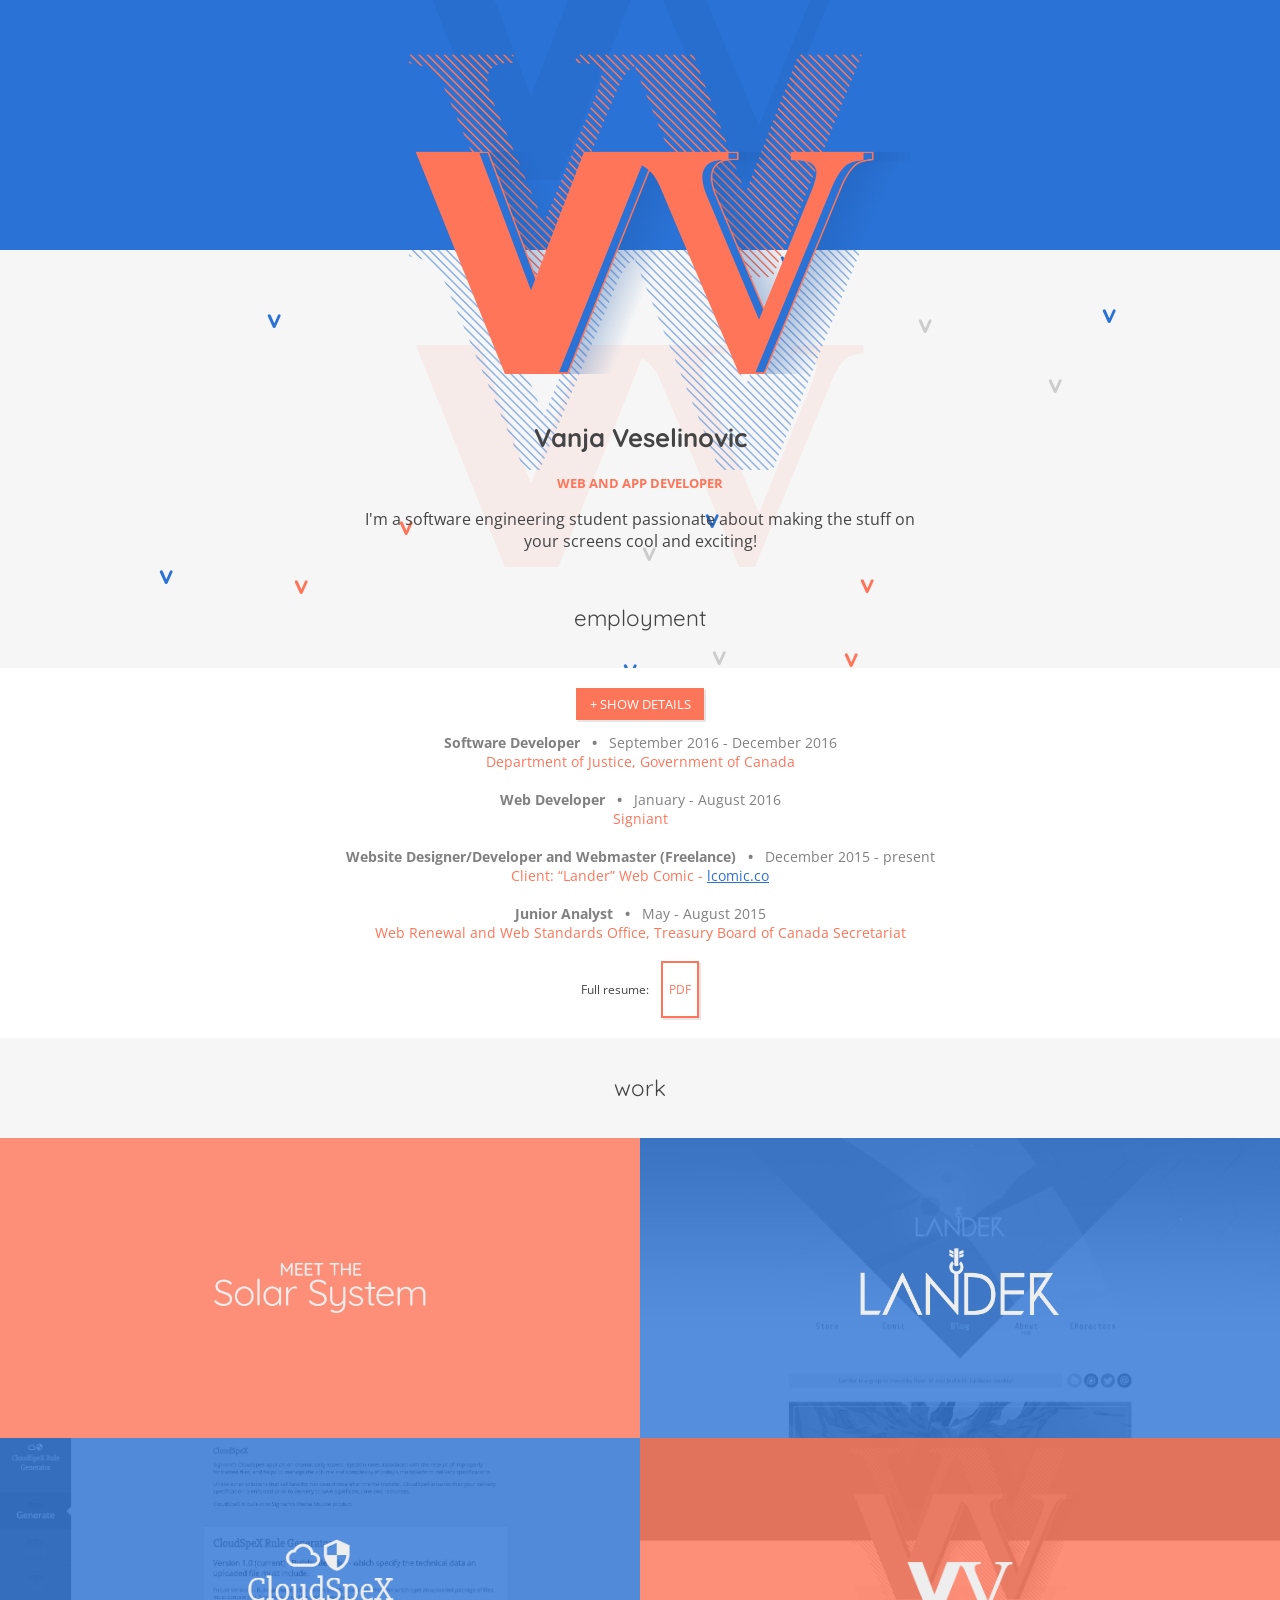
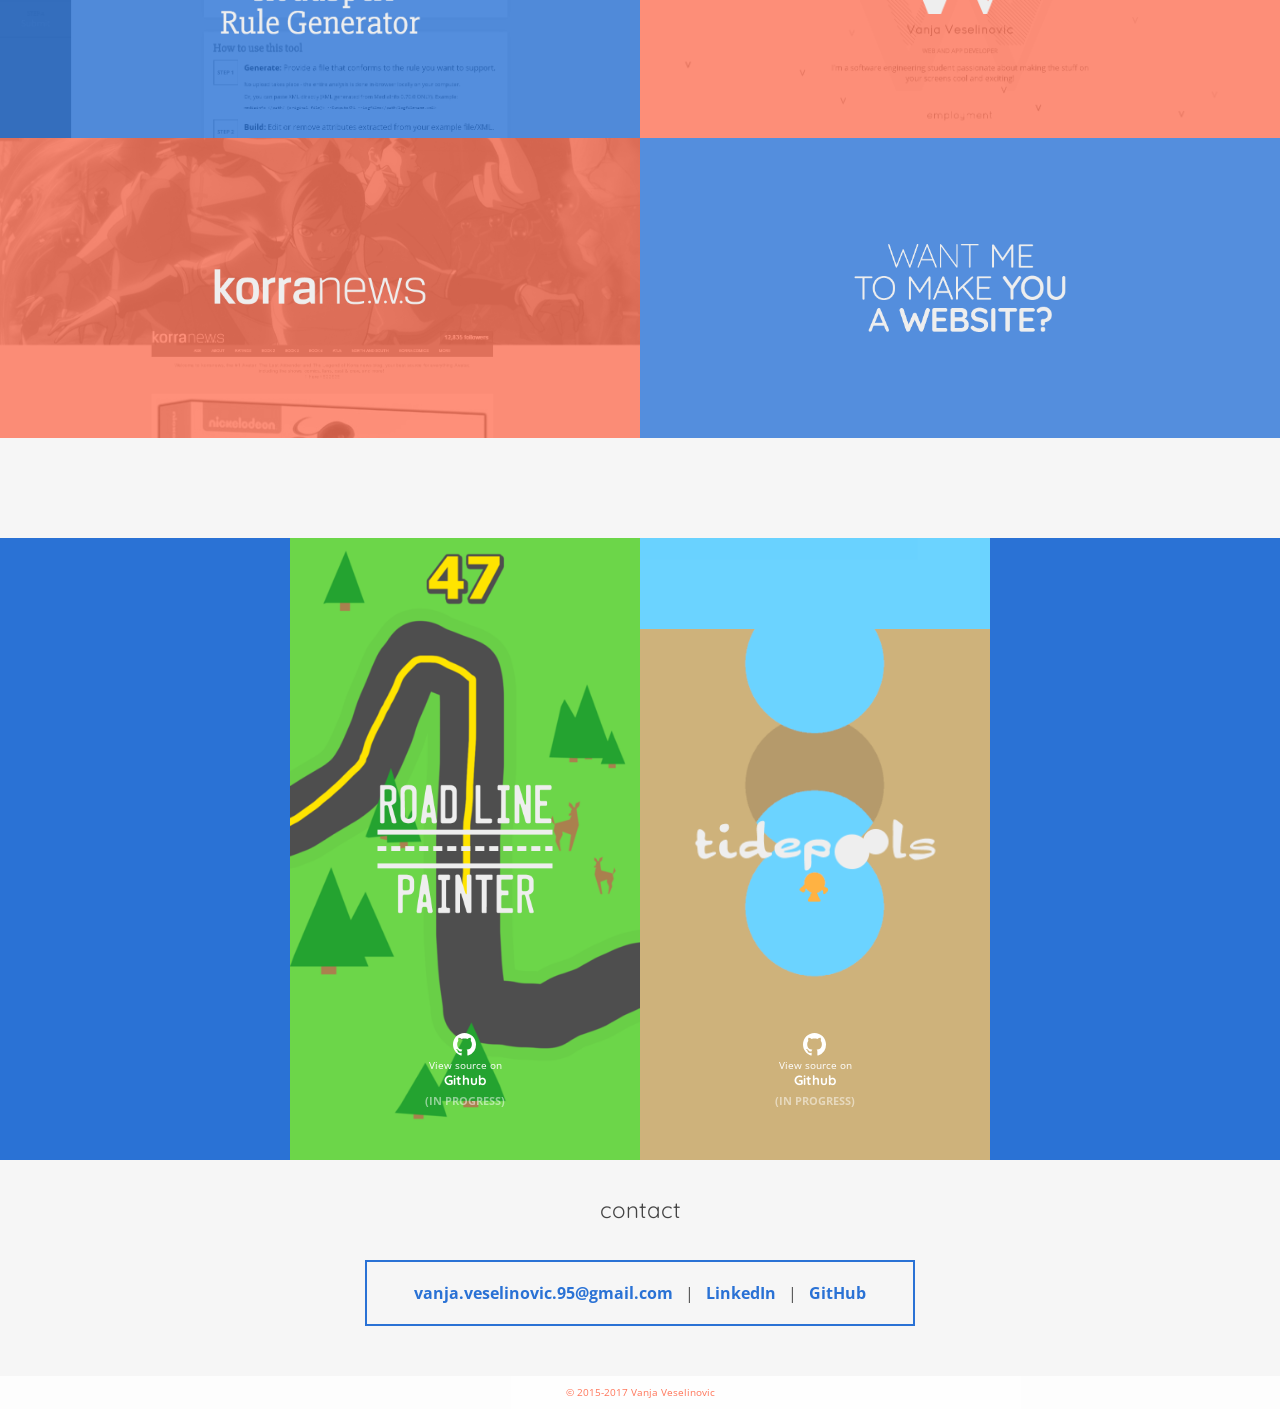
==== index.html @ 5d50b60f "update number of korranews followers" ====
<!DOCTYPE html>
<html>
<head>
    <meta charset="utf-8">
    <meta name="viewport" content="width=device-width, initial-scale=1.0" />

    <title>Vanja Veselinovic</title>

    <script>
      (function(i,s,o,g,r,a,m){i['GoogleAnalyticsObject']=r;i[r]=i[r]||function(){
      (i[r].q=i[r].q||[]).push(arguments)},i[r].l=1*new Date();a=s.createElement(o),
      m=s.getElementsByTagName(o)[0];a.async=1;a.src=g;m.parentNode.insertBefore(a,m)
      })(window,document,'script','https://www.google-analytics.com/analytics.js','ga');

      ga('create', 'UA-86408810-1', 'auto');
      ga('send', 'pageview');

    </script>

    <script src="https://ajax.googleapis.com/ajax/libs/jquery/3.1.1/jquery.min.js"></script>
    <script type="text/javascript" src="script.js"></script>
        
    <link href="https://fonts.googleapis.com/css?family=Open+Sans|Quicksand" rel="stylesheet">
    <link rel="stylesheet" type="text/css" href="style.css"/>
    <link rel="icon" href="images/favicon.png">
</head>
<body>
    <div id="particle-container"></div>
    <div id="header">
        <div id="header-bg"></div>
        <div id="masthead"></div>
        <div id="title-section">
            <h2>Vanja Veselinovic</h2>
            <h3>Web and App Developer</h3>
            <p>
                I'm a software engineering student passionate about making the stuff on your screens cool and exciting!
            </p>
        </div>
    </div>
	<div class="paneltitle">
		<div class="ttext">employment</div>
	</div>
	<div class="panel">
        <button id="resume-button" class="button">+ Show Details</button>
        <p class="worktitle">
            <strong>Software Developer&nbsp;&nbsp;&nbsp;•&nbsp;&nbsp;&nbsp;</strong>September 2016 - December 2016
            <br>
            <span class="resume-subtitle">Department of Justice, Government of Canada</span>
            <br><br>
        </p>
        <p>
            <ul class="pwide">
                <li>Produced quality code in front-end and back-end for important, active Department of Justice web applications, involving reliable HTML/CSS and SQL</li>
                <li>Provided timely and effective systems operation support</li>
            </ul>
        </p>
		<p class="worktitle">
			<strong>Web Developer&nbsp;&nbsp;&nbsp;•&nbsp;&nbsp;&nbsp;</strong>January - August 2016
			<br>
			<span class="resume-subtitle">Signiant</span>
			<br><br>
		</p>
		<p>
			<ul class="pwide">
				<li>Worked as part of an Agile team to write, test, and continuously release quality code for Media Shuttle, a web application suite used by leading media industry clients for accelerated file transfer</li>
				<li>Deepened knowledge and experience in front-end web development; became go-to team member for front-end duties and imparted knowledge on others to improve design and code quality</li>
				<li>Developed proficiency with back-end code, including database layer, AJAX and REST calls, Amazon S3, etc., as well as testing and test-driven development, and the other components of Agile development</li>
			</ul>
		</p>
		<p class="worktitle">
			<strong>Website Designer/Developer and Webmaster (Freelance)&nbsp;&nbsp;&nbsp;•&nbsp;&nbsp;&nbsp;</strong>December 2015 - present
			<br>
			<span class="resume-subtitle">Client: “Lander” Web Comic - <a href="http://lcomic.co">lcomic.co</a></span>
			<br><br>
		</p>
		<p>
			<ul class="pwide">
				<li>Designed and created beautiful, unique, fully responsive website from top to bottom for the client’s upcoming online graphic novel, using advanced, efficient, and modern HTML, CSS, and JavaScript, strengthening knowledge of web design and development in a freelance context</li>
				<li>Continuing duties now that project is launched include maintenance and updates alongside the owner</li>
			</ul>
		</p>
		<p class="worktitle">
			<strong>Junior Analyst&nbsp;&nbsp;&nbsp;•&nbsp;&nbsp;&nbsp;</strong>May - August 2015
			<br>
			<span class="resume-subtitle">Web Renewal and Web Standards Office, Treasury Board of Canada Secretariat</span>
			<br><br>
		</p>
		<p>
			<ul class="pwide">
				<li>Analyzed the functionality of– and technology behind– hundreds of web applications to classify them in a complex Excel-based inventory</li>
				<li>Worked closely with government institutions to make key strategic decisions concerning the migration of the Government of Canada’s web presence to a new cloud-based system, communicating social and technological needs</li>
				<li>Successfully pitched job shadowing initiative to the Deputy Chief Information Officer of the Government of Canada</li>
				<li>Completed Adobe Experience Manager training course (certificate available upon request)</li>
			</ul>
		</p>
        <p>
            <span class="pdf-note">Full resume:</span><a href="files/Vanja Veselinovic Resume.pdf" class="button pdf">PDF</a>
        </p>
	</div>
    <div class="paneltitle">
        <div class="ttext">work</div>
    </div>
    <div id="websites">
        <div class="website">
            <div class="website-bg"></div>
            <div class="website-logo"></div>
            <div class="website-more">
                <div class="wm-info">
                    <div class="wm-info-top">
                        <img src="images/website-solarsystem-logo-dark.png" class="wm-logo" alt="Meet the Solar System"/>
                        <h2>coming soon</h2>
                        <p>in progress</p>
                        <p>A fun microsite where you can explore our solar system, including all 8 planets, 5 dwarf planets, and more celestial bodies you may not have heard of!</p>
                        <p>Planned to be pure CSS.</p>
                        <a href="https://github.com/vanjaveselinovic/solarsystem" class="github">
                            <div>
                                <svg class="icon i-github" height="2.4em" version="1.1" viewBox="0 0 16 16"><path d="M8 0C3.58 0 0 3.58 0 8c0 3.54 2.29 6.53 5.47 7.59.4.07.55-.17.55-.38 0-.19-.01-.82-.01-1.49-2.01.37-2.53-.49-2.69-.94-.09-.23-.48-.94-.82-1.13-.28-.15-.68-.52-.01-.53.63-.01 1.08.58 1.23.82.72 1.21 1.87.87 2.33.66.07-.52.28-.87.51-1.07-1.78-.2-3.64-.89-3.64-3.95 0-.87.31-1.59.82-2.15-.08-.2-.36-1.02.08-2.12 0 0 .67-.21 2.2.82.64-.18 1.32-.27 2-.27.68 0 1.36.09 2 .27 1.53-1.04 2.2-.82 2.2-.82.44 1.1.16 1.92.08 2.12.51.56.82 1.27.82 2.15 0 3.07-1.87 3.75-3.65 3.95.29.25.54.73.54 1.48 0 1.07-.01 1.93-.01 2.2 0 .21.15.46.55.38A8.013 8.013 0 0 0 16 8c0-4.42-3.58-8-8-8z"></path></svg>
                                <div>View source on<br><h2>Github</h2></div>
                            </div>
                        </a>
                    </div>
                </div>
                <div class="wm-gallery"></div>
                <div class="wm-border wm-border-top"></div>
                <div class="wm-border wm-border-bottom"></div>
                <div class="wm-border wm-border-left"></div>
                <div class="wm-border wm-border-right"></div>
            </div>
            <div class="website-note">Learn more</div>
        </div>
        <div class="website">
            <div class="website-bg"></div>
            <div class="website-logo"></div>
            <div class="website-more">
                <div class="wm-info">
                    <div class="wm-info-top">
                        <img src="images/website-lander-logo-dark.png" class="wm-logo" alt="Lander"/>
                        <h2><a href="http://lcomic.co">lcomic.co</a></h2>
                        <p><strong>Freelance</strong> • Client: Lander comic</p>
                        <p>An appropriately sleek and far-out site for a retro sci-fi web comic. The unique triangle centerpiece serves as an intuitive and memorable navigation system.</p>
                    </div>
                </div>
                <div class="wm-gallery"></div>
                <div class="wm-border wm-border-top"></div>
                <div class="wm-border wm-border-bottom"></div>
                <div class="wm-border wm-border-left"></div>
                <div class="wm-border wm-border-right"></div>
            </div>
            <div class="website-note">Learn more</div>
        </div>
        <div class="website">
            <div class="website-bg"></div>
            <div class="website-logo"></div>
            <div class="website-more">
                <div class="wm-info">
                    <div class="wm-info-top">
                        <img src="images/website-xmlspecgen-logo-dark.png" class="wm-logo" alt="XML Spec Generator"/>
                        <h2><a href="http://vanjav.com/xmlspecgen">visit</a></h2>
                        <p>Employer: Signiant</p>
                        <p>A modern, deft web utility for generating metadata rules to Signiant's CloudSpeX standard.</p>
                        <a href="https://github.com/vanjaveselinovic/xmlspecgen" class="github">
                            <div>
                                <svg class="icon i-github" height="2.4em" version="1.1" viewBox="0 0 16 16"><path d="M8 0C3.58 0 0 3.58 0 8c0 3.54 2.29 6.53 5.47 7.59.4.07.55-.17.55-.38 0-.19-.01-.82-.01-1.49-2.01.37-2.53-.49-2.69-.94-.09-.23-.48-.94-.82-1.13-.28-.15-.68-.52-.01-.53.63-.01 1.08.58 1.23.82.72 1.21 1.87.87 2.33.66.07-.52.28-.87.51-1.07-1.78-.2-3.64-.89-3.64-3.95 0-.87.31-1.59.82-2.15-.08-.2-.36-1.02.08-2.12 0 0 .67-.21 2.2.82.64-.18 1.32-.27 2-.27.68 0 1.36.09 2 .27 1.53-1.04 2.2-.82 2.2-.82.44 1.1.16 1.92.08 2.12.51.56.82 1.27.82 2.15 0 3.07-1.87 3.75-3.65 3.95.29.25.54.73.54 1.48 0 1.07-.01 1.93-.01 2.2 0 .21.15.46.55.38A8.013 8.013 0 0 0 16 8c0-4.42-3.58-8-8-8z"></path></svg>
                                <div>View source on<br><h2>Github</h2></div>
                            </div>
                        </a>
                    </div>
                </div>
                <div class="wm-gallery"></div>
                <div class="wm-border wm-border-top"></div>
                <div class="wm-border wm-border-bottom"></div>
                <div class="wm-border wm-border-left"></div>
                <div class="wm-border wm-border-right"></div>
            </div>
            <div class="website-note">Learn more</div>
        </div>
        <div class="website">
            <div class="website-bg"></div>
            <div class="website-logo"></div>
            <div class="website-more">
                <div class="wm-info">
                    <div class="wm-info-top">
                        <img src="images/website-vanjav-logo-dark.png" class="wm-logo" alt="Vanja V"/>
                        <h2><a href="http://vanjav.com">vanjav.com</a></h2>
                        <p>My website&mdash; personable and handy.</p>
                        <a href="https://github.com/vanjaveselinovic/vanjaveselinovic.github.io" class="github">
                            <div>
                                <svg class="icon i-github" height="2.4em" version="1.1" viewBox="0 0 16 16"><path d="M8 0C3.58 0 0 3.58 0 8c0 3.54 2.29 6.53 5.47 7.59.4.07.55-.17.55-.38 0-.19-.01-.82-.01-1.49-2.01.37-2.53-.49-2.69-.94-.09-.23-.48-.94-.82-1.13-.28-.15-.68-.52-.01-.53.63-.01 1.08.58 1.23.82.72 1.21 1.87.87 2.33.66.07-.52.28-.87.51-1.07-1.78-.2-3.64-.89-3.64-3.95 0-.87.31-1.59.82-2.15-.08-.2-.36-1.02.08-2.12 0 0 .67-.21 2.2.82.64-.18 1.32-.27 2-.27.68 0 1.36.09 2 .27 1.53-1.04 2.2-.82 2.2-.82.44 1.1.16 1.92.08 2.12.51.56.82 1.27.82 2.15 0 3.07-1.87 3.75-3.65 3.95.29.25.54.73.54 1.48 0 1.07-.01 1.93-.01 2.2 0 .21.15.46.55.38A8.013 8.013 0 0 0 16 8c0-4.42-3.58-8-8-8z"></path></svg>
                                <div>View source on<br><h2>Github</h2></div>
                            </div>
                        </a>
                    </div>
                </div>
                <div class="wm-gallery"></div>
                <div class="wm-border wm-border-top"></div>
                <div class="wm-border wm-border-bottom"></div>
                <div class="wm-border wm-border-left"></div>
                <div class="wm-border wm-border-right"></div>
            </div>
            <div class="website-note">Learn more</div>
        </div>
        <div class="website">
            <div class="website-bg"></div>
            <div class="website-logo"></div>
            <div class="website-more">
                <div class="wm-info">
                    <div class="wm-info-top">
                        <img src="images/website-korranews-logo-dark.png" class="wm-logo" alt="Korra News"/>
                        <h2><a href="http://korranews.com">korranews.com</a></h2>
                        <p>est. 2013</p>
                        <p>A long-running and successful endeavour of mine. Korranews is an <i>Avatar: The Last Airbender</i> and <i>The Legend of Korra</i> news/fan site with a strong brand and over 13 thousand followers to show for it.
                    </div>
                </div>
                <div class="wm-gallery"></div>
                <div class="wm-border wm-border-top"></div>
                <div class="wm-border wm-border-bottom"></div>
                <div class="wm-border wm-border-left"></div>
                <div class="wm-border wm-border-right"></div>
            </div>
            <div class="website-note">Learn more</div>
        </div>
        <div class="website">
            <div class="website-bg"></div>
            <div class="website-logo"></div>
            <div class="website-more">
                <div class="wm-info">
                    <div class="wm-info-top">
                        <img src="images/website-commission-logo-dark.png" class="wm-logo" alt="Want me to make you a website?"/>
                        <h2><a href="mailto:vanja.veselinovic.95@gmail.com">vanja.veselinovic.95@gmail.com</a></h2>
                        <p>Let's talk!</p>
                        <p>If you like what you see, you can commission me to create a website for you.</p>
                        <p>At the moment, I am only accepting small- to medium-sized projects (think microsites, project sites, etc).</p>
                    </div>
                </div>
                <div class="wm-border wm-border-top"></div>
                <div class="wm-border wm-border-bottom"></div>
                <div class="wm-border wm-border-left"></div>
                <div class="wm-border wm-border-right"></div>
            </div>
            <div class="website-note">Learn more</div>
        </div>
    </div>
    <div id="apps">
        <div id="apps-left"></div>
        <div id="apps-middle">
            <div class="app">
                <div class="app-logo"></div>
                <div class="app-info">
                    <a href="https://github.com/vanjaveselinovic/RoadLinePainter" class="github">
                        <div>
                            <svg class="icon i-github" height="2.4em" version="1.1" viewBox="0 0 16 16"><path d="M8 0C3.58 0 0 3.58 0 8c0 3.54 2.29 6.53 5.47 7.59.4.07.55-.17.55-.38 0-.19-.01-.82-.01-1.49-2.01.37-2.53-.49-2.69-.94-.09-.23-.48-.94-.82-1.13-.28-.15-.68-.52-.01-.53.63-.01 1.08.58 1.23.82.72 1.21 1.87.87 2.33.66.07-.52.28-.87.51-1.07-1.78-.2-3.64-.89-3.64-3.95 0-.87.31-1.59.82-2.15-.08-.2-.36-1.02.08-2.12 0 0 .67-.21 2.2.82.64-.18 1.32-.27 2-.27.68 0 1.36.09 2 .27 1.53-1.04 2.2-.82 2.2-.82.44 1.1.16 1.92.08 2.12.51.56.82 1.27.82 2.15 0 3.07-1.87 3.75-3.65 3.95.29.25.54.73.54 1.48 0 1.07-.01 1.93-.01 2.2 0 .21.15.46.55.38A8.013 8.013 0 0 0 16 8c0-4.42-3.58-8-8-8z"></path></svg>
                            <div>View source on<br><h2>Github</h2></div>
                        </div>
                    </a>
                    <span class="app-note">(in progress)</span>
                </div>
            </div>
            <div class="app">
                <div class="app-logo"></div>
                <div class="app-info">
                    <a href="https://github.com/vanjaveselinovic/Tidepool" class="github">
                        <div>
                            <svg class="icon i-github" height="2.4em" version="1.1" viewBox="0 0 16 16"><path d="M8 0C3.58 0 0 3.58 0 8c0 3.54 2.29 6.53 5.47 7.59.4.07.55-.17.55-.38 0-.19-.01-.82-.01-1.49-2.01.37-2.53-.49-2.69-.94-.09-.23-.48-.94-.82-1.13-.28-.15-.68-.52-.01-.53.63-.01 1.08.58 1.23.82.72 1.21 1.87.87 2.33.66.07-.52.28-.87.51-1.07-1.78-.2-3.64-.89-3.64-3.95 0-.87.31-1.59.82-2.15-.08-.2-.36-1.02.08-2.12 0 0 .67-.21 2.2.82.64-.18 1.32-.27 2-.27.68 0 1.36.09 2 .27 1.53-1.04 2.2-.82 2.2-.82.44 1.1.16 1.92.08 2.12.51.56.82 1.27.82 2.15 0 3.07-1.87 3.75-3.65 3.95.29.25.54.73.54 1.48 0 1.07-.01 1.93-.01 2.2 0 .21.15.46.55.38A8.013 8.013 0 0 0 16 8c0-4.42-3.58-8-8-8z"></path></svg>
                            <div>View source on<br><h2>Github</h2></div>
                        </div>
                    </a>
                    <span class="app-note">(in progress)</span>
                </div>
            </div>
        </div>
        <div id="apps-right"></div>
    </div>
    <div class="boxtitle">
        <div class="ttext">contact</div>
    </div>
    <div class="box">
        <a href="mailto:vanja.veselinovic.95@gmail.com">vanja.veselinovic.95@gmail.com</a> &nbsp;&nbsp;|&nbsp;&nbsp; <a href="http://ca.linkedin.com/pub/vanja-veselinovic/a6/648/2b9">LinkedIn</a> &nbsp;&nbsp;|&nbsp;&nbsp; <a href="https://github.com/vanjaveselinovic">GitHub</a>
    </div>
    <div id="footer">
        © 2015-2017 Vanja Veselinovic
    </div>
</body>
</html>
---- style.css ----
* {
    box-sizing: border-box;
}

html, body {
    margin: 0;
    padding: 0;
}

body {
    width: 100%;
    height: 100%;
    background: #f6f6f6;
    font-family: 'Open Sans', sans-serif;
    color: #444444;
    position: absolute;
}

a {
    color: #2a72d5;
}

a:visited {
    color: #1e59ab;
}

a:hover {
    color: #FF7559;
}

.button {
    background: #FF7559;
    border: none;
    outline: none;
    padding: 0.5em 1em;
    color: white;
    font-family: 'Open Sans', sans-serif;
    text-transform: uppercase;
    box-shadow: 2px 2px 0 rgba(0,0,0,0.1);
}

.button:hover {
    background: #2a72d5;
}

.button:active {
    box-shadow: 1px 1px 0 rgba(0,0,0,0.2);
}

.button:focus {
    font-weight: bold;
    background: #2A72D5;
    color: #FF7559;
}

.github {
    font-size: 0.6em;
    text-decoration: none;
    display: inline;
}

.github:hover .icon {
    fill: #2a72d5;
}

.github h2 {
    font-size: 1.4em !important;
    margin: 0;
    line-height: unset !important;
    font-family: "Quicksand", sans-serif;
}

.icon {
    fill: #FF7559;
}

#particle-container {
    width: 100%;
    height: 100%;
    top: 0;
    position: fixed;
    z-index: -1;
    font-size: 1.6em;
}

@keyframes particle {
    from { margin-top: 0; }
    to { margin-top: 2000px; }
}

.particle {
    position: absolute;
    font-family: 'Quicksand';
    font-weight: bold;
    animation-name: particle;
    animation-duration: 20s;
    animation-timing-function: linear;
    animation-iteration-count: infinite;
}

#header {
    width: 100%;
}

#header-bg {
    height: 250px;
    background: #2a72d5;
}

#masthead {
    width: 100%;
    max-width: 550px;
    height: 800px;
    margin: 0 auto;
    margin-top: -400px;
    background: url("images/masthead.png");
    background-size: contain;
    background-position: center;
    background-repeat: no-repeat;
}

#title-section {
    text-align: center;
    width: 100%;
    max-width: 550px;
    margin: 0 auto;
    margin-top: -250px;
}

#title-section h2 {
    font-size: 1.6em;
    font-family: 'Quicksand';
}

#title-section h3 {
    font-size: 0.8em;
    text-transform: uppercase;
    color: #FF7559;
}

#page {
    position: relative;
    display: block;
}

#page img {
    max-width: 100%;
}

.boxtitle, .paneltitle {
    font-size: 1.4em;
    position: relative;
    display: block;
    margin: 0 auto;
    height: 100px;
    line-height: 100px;
    font-family: 'Quicksand';
}

.boxtitle .ttext, .paneltitle .ttext {
    height: 30px;
    position: relative;
    display: block;
    margin: 0 auto;
    text-align: center;
}

.boxtitle {
    width: 100%;
    max-width: 550px;
}

.paneltitle {
    width: 100%;
}

.box, .panel, #footer {
    text-align: center;
    position: relative;
    display: block;
    margin: 0 auto;
}

.box {
    padding: 20px;
    width: 100%;
    max-width: 550px;
    font-size: 1em;
    border: 2px solid #2a72d5;
    background: rgba(246, 246, 246, 0.83);
    color: rgba(0,0,0,0.67);
    word-break: break-word;
}

.box a {
    font-weight: bold;
    text-decoration: none;
}
.panel {
    padding: 20px 0;
    width: 100%;
    background: white;
    font-size: 0.75em;
}

.panel p {
    width: 100%;
    max-width: 700px;
    padding: 0;
    margin: 0 auto;
}

.pwide {
    text-align: left;
    width: 100%;
    max-width: 700px;
    margin: 0 auto;
    margin-bottom: 30px;
    display: none;
}

#resume-button {
    margin-bottom: 1em;
}

.resume-expanded {
    height: auto;
}

.resume-subtitle {
    color: #FF7559;
}

.pdf-note {
    margin-right: 1em;
}

.pdf {
    border: 2px solid #FF7559;
    background: white;
    color: #FF7559;
    padding: 1.5em 0.5em;
    box-shadow: 2px 2px 0 rgba(0,0,0,0.1);
    cursor: pointer;
    text-decoration: none;
    display: inline-block;
}

a.pdf {
    color: #FF7559;
}

.pdf:hover {
    background: #FF7559;
    color: #eee;
}

.pdf:active {
    color: #eee;
}

.button.pdf:focus {
    background: #2A72D5;
    border-color: #2A72D5;
    color: #FF7559;
}

.pdf:focus:hover {
    font-weight: initial;
}

.worktitle {
    font-size: 1.2em;
    color: gray;
}

#websites {
    width: 100%;
    height: 100%;
    position: relative;
}

.website {
    width: 50%;
    height: calc(100% / 3);
    float: left;
    position: absolute;
    transition: all 0.3s;
}

.website::after {
    content: "";
    opacity: 0.8;
    top: 0;
    left: 0;
    bottom: 0;
    right: 0;
    position: absolute;
    transition: all 0.2s;
}

.website-bg {
    position: absolute;
    width: 100%;
    height: 100%;
    background-size: cover;
    background-position: center;
    -webkit-filter: grayscale(100%);
    filter: grayscale(100%);
}

.website-logo {
    position: absolute;
    width: 33%;
    height: 100%;
    top: 50%;
    left: 50%;
    transform: translate(-50%, -50%);
    background-size: contain;
    background-repeat: no-repeat;
    background-position: center;
    z-index: 1;
    transition: all 0.2s;
}

.website-note {
    font-size: 0.8rem;
    position: absolute;
    bottom: 0;
    left: 0;
    opacity: 0;
    background: #FF7559;
    padding: 0 1.2rem;
    height: 2rem;
    line-height: 2rem;
    color: #eee;
    text-transform: uppercase;
    font-family: "Quicksand";
    font-weight: bold;
    cursor: pointer;
}

.website:hover {
    cursor: pointer;
}

.website:hover .website-bg {
    -webkit-filter: grayscale(0%);
    filter: grayscale(0%);
}

.website:hover::after, .website:hover .website-logo {
    opacity: 0;
}

.website:nth-child(6):hover .website-logo {
    opacity: 1;
    background-image: url("images/website-commission-logo-dark.png");
}

.website:hover .website-note {
    opacity: 1;
}

.website:nth-child(1) {
    top: 0;
    left: 0;
}

.website:nth-child(1) .website-bg {
    background-image: url("images/website-solarsystem.png");
}

.website:nth-child(1)::after {
    background: #FF7559;
}

.website:nth-child(1) .website-logo {
    background-image: url("images/website-solarsystem-logo.png");
}

.website:nth-child(2) {
    top: 0;
    right: 0;
}

.website:nth-child(2) .website-bg {
    background-image: url("images/website-lander.png");
}

.website:nth-child(2)::after {
    background: #2a72d5;
}

.website:nth-child(2) .website-logo {
    background-image: url("images/website-lander-logo.png");
}

.website:nth-child(3) {
    top: calc(100% / 3);
    left: 0;
}

.website:nth-child(3) .website-bg {
    background-image: url("images/website-xmlspecgen.png");
}

.website:nth-child(3)::after {
    background: #2a72d5;
}

.website:nth-child(3) .website-logo {
    background-image: url("images/website-xmlspecgen-logo.png");
}

.website:nth-child(4) {
    top: calc(100% / 3);
    right: 0;
}

.website:nth-child(4) .website-bg {
    background-image: url("images/website-vanjav.png");
}

.website:nth-child(4)::after {
    background: #FF7559;
}

.website:nth-child(4) .website-logo {
    background-image: url("images/website-vanjav-logo.png");
}

.website:nth-child(5) {
    bottom: 0;
    left: 0;
}

.website:nth-child(5) .website-bg {
    background-image: url("images/website-korranews.png");
}

.website:nth-child(5)::after {
    background: #FF7559;
}

.website:nth-child(5) .website-logo {
    background-image: url("images/website-korranews-logo.png");
}

.website:nth-child(6) {
    bottom: 0;
    right: 0;
}

.website:nth-child(6) .website-bg {
    background: white;
}

.website:nth-child(6)::after {
    background: #2a72d5;
}

.website:nth-child(6) .website-logo {
    background-image: url("images/website-commission-logo.png");
}

.website-selected {
    width: 100%;
    height: 100%;
    z-index: 2;
}

.website:nth-child(3).website-selected {
    top: 0;
}
.website:nth-child(4).website-selected {
    top: 0;
}

.website-selected:hover {
    cursor: default;
}

.website-selected:hover .website-bg {
    -webkit-filter: grayscale(100%);
    filter: grayscale(100%);
}

.website-selected .website-logo {
    display: none;
}

.website-selected::after, .website-selected:hover::after {
    background: #eee !important;
    opacity: 1;
}

.website-selected:hover .website-logo {
    opacity: 1;
}

.website-selected .website-note {
    z-index: 3;
}

.website-more {
    opacity: 0;
    z-index: 1;
    position: absolute;
    width: 100%;
    height: 100%;
    transition: all 0.5s;
    pointer-events: none;
}

.website-selected .website-more {
    pointer-events: initial;
}

.website-selected .website-more, .website-selected .website-note {
    opacity: 1;
}

.wm-border {
    position: absolute;
    background: #FF7559;
}

.wm-border-top {
    width: 100%;
    height: 2rem;
    top: 0;
    left: 0;
}

.wm-border-bottom {
    width: 100%;
    height: 2rem;
    bottom: 0;
    left: 0;
}

.wm-border-left {
    width: 2rem;
    height: 100%;
    left: 0;
    top: 0;
}

.wm-border-right {
    width: 2rem;
    height: 100%;
    right: 0;
    top: 0;
}

.wm-info {
    position: absolute;
    top: 50%;
    left: calc(25% + 1rem);
    transform: translate(-50%, -50%);
    width: calc(50% - 2rem);
    max-width: 300px;
    max-height: calc(100% - 4rem);
    padding: 2rem 1rem;
    overflow: auto;
}

.website:nth-child(6) .wm-info {
    left: calc(50% + 1rem);
    width: calc(100% - 2rem);
    max-width: 500px;
}

.wm-info-top {
        text-align: center;
}

.wm-info p {
    font-size: 0.8em;
}

.wm-info p:first-of-type {
    font-size: 1em;
}

.wm-logo {
    width: 200px;
}

.website-more h2 {
    font-family: "Quicksand", sans-serif;
    font-size: 1.25em;
    line-height: 3em;
}

.website-more h2 a {
    padding: 0.33em 1em;
    border: 2px solid #FF7559;
}

.website:nth-child(1) .website-more h2 {
    margin-top: 0;
}

.website-more a {
    color: #FF7559;
    text-decoration: none;
}

.website-more a:hover {
    color: #2a72d5;
    border-color: #2a72d5;
}

.wm-gallery {
    width: calc(50% - 2rem);
    height: calc(100% - 4rem);
    position: absolute;
    top: 2rem;
    right: 2rem;
    background-size: cover;
    background-position: top center;
}

.website:nth-child(1) .wm-gallery {
    background-image: url("images/website-solarsystem.png");
}

.website:nth-child(2) .wm-gallery {
    background-image: url("images/website-lander.png");
}

.website:nth-child(3) .wm-gallery {
    background-image: url("images/website-xmlspecgen-alt.png");
    background-position: top left;
}

.website:nth-child(4) .wm-gallery {
    background-image: url("images/website-vanjav.png");
}

.website:nth-child(5) .wm-gallery {
    background-image: url("images/website-korranews.png");
}

#apps {
    width: 100%;
    height: 622px;
    margin-top: 100px;
    display: flex;
    flex-flow: row;
}

#apps-left {
    flex: 1 1 auto;
    background: repeating-linear-gradient(
        to left,
        #2a72d5 0px,
        #2a72d5 350px,
        #FF7559 350px,
        #FF7559 700px
    );
    background-position: center;
}

#apps-middle {
    width: 100%;
    max-width: 700px;
    height: 100%;
    margin: 0 auto;
    flex: 0 1 auto;
}

#apps-right {
    flex: 1 1 auto;
    background: repeating-linear-gradient(
        to right,
        #2a72d5 0px,
        #2a72d5 350px,
        #FF7559 350px,
        #FF7559 700px
    );

}

.app {
    width: 50%;
    height: 100%;
    float: left;
    background-size: cover;
    background-position: center;
    text-align: center;
    position: relative;
}

.app:nth-child(1) {
    background-image: url("images/app-rlp.png");
}

.app:nth-child(2) {
    background-image: url("images/app-tp.png");
}

.app-info {
    position: absolute;
    bottom: 50px;
    left: 50%;
    transform: translate(-50%, 0);
}

.app-info .app-note {
    color: rgba(255,255,255,0.5);
    font-size: 0.7em;
    text-transform: uppercase;
    font-weight: bold;
}

.app-info .icon {
    fill: white;
}

.app-info a {
    color: white;
}

.app-info a:hover .icon {
    fill: #FF7559;
}

.app-info a:hover {
    color: #FF7559;
}

.app-logo {
    position: absolute;
    width: 50%;
    height: 175px;
    top: 50%;
    left: 50%;
    transform: translate(-50%, -50%);
    background-size: contain;
    background-repeat: no-repeat;
    background-position: center;
}

.app:nth-child(1) .app-logo {
    background-image: url("images/app-rlp-logo.png");
}

.app:nth-child(2) .app-logo {
    background-image: url("images/app-tp-logo.png");
    width: 70%;
    height: 350px;
}

#footer {
    padding: 10px 0;
    width: 100%;
    background: rgba(255,255,255,0.83);
    font-size: 0.6em;
    color: #FF7559;
    margin-top: 50px;
}

#imgload {
    overflow: hidden;
    height: 0px;
    display: block;
    position: relative;
    opacity: 0;
}

@media screen and (max-width: 550px) {
    #header-bg {
        height: 200px;
    }

    #masthead {
        margin-top: -400px;
    }

    #title-section {
        margin-top: -250px;
    }

    .box {
        border-width: 2px 0px;
    }

    #websites {
        height: 100%;
    }

    .website {
        width: 100%;
        height: calc(100% / 6);
        transition: unset;
    }

    .website::after {
        transition: unset;
    }

    .website-logo {
        width: 33%;
        transition: unset;
    }

    .website:nth-child(1) {
        top: 0;
        bottom: initial;
    }

    .website:nth-child(2) {
        top: calc(100% / 6);
        bottom: initial;
    }

    .website:nth-child(3) {
        top: calc(100% / 3);
        bottom: initial;
    }

    .website:nth-child(4) {
        top: calc(100% / 2);
        bottom: initial;
    }

    .website:nth-child(5) {
        top: calc(2 * calc(100% / 3));
        bottom: initial;
    }

    .website:nth-child(6) {
        top: calc(100% - calc(100% / 6));
        bottom: initial;
    }

    .website:nth-child(3)::after {
        background: #FF7559;
    }

    .website:nth-child(4)::after {
        background: #2A72D5;
    }

    .website-selected {
        top: 0 !important;
        bottom: 0 !important;
        height: 100%;
    }

    .website-more {
        transition: unset;
    }

    .wm-info, .website:nth-child(6) .wm-info {
        top: 50%;
        left: calc(50%);
        transform: translate(-50%, -50%);
        width: calc(100% - 2rem);
        max-height: calc(100% - 4rem);
    }

    .wm-info p {
        padding: 0 1em;
    }

    .wm-gallery {
        display: none;
    }
 }
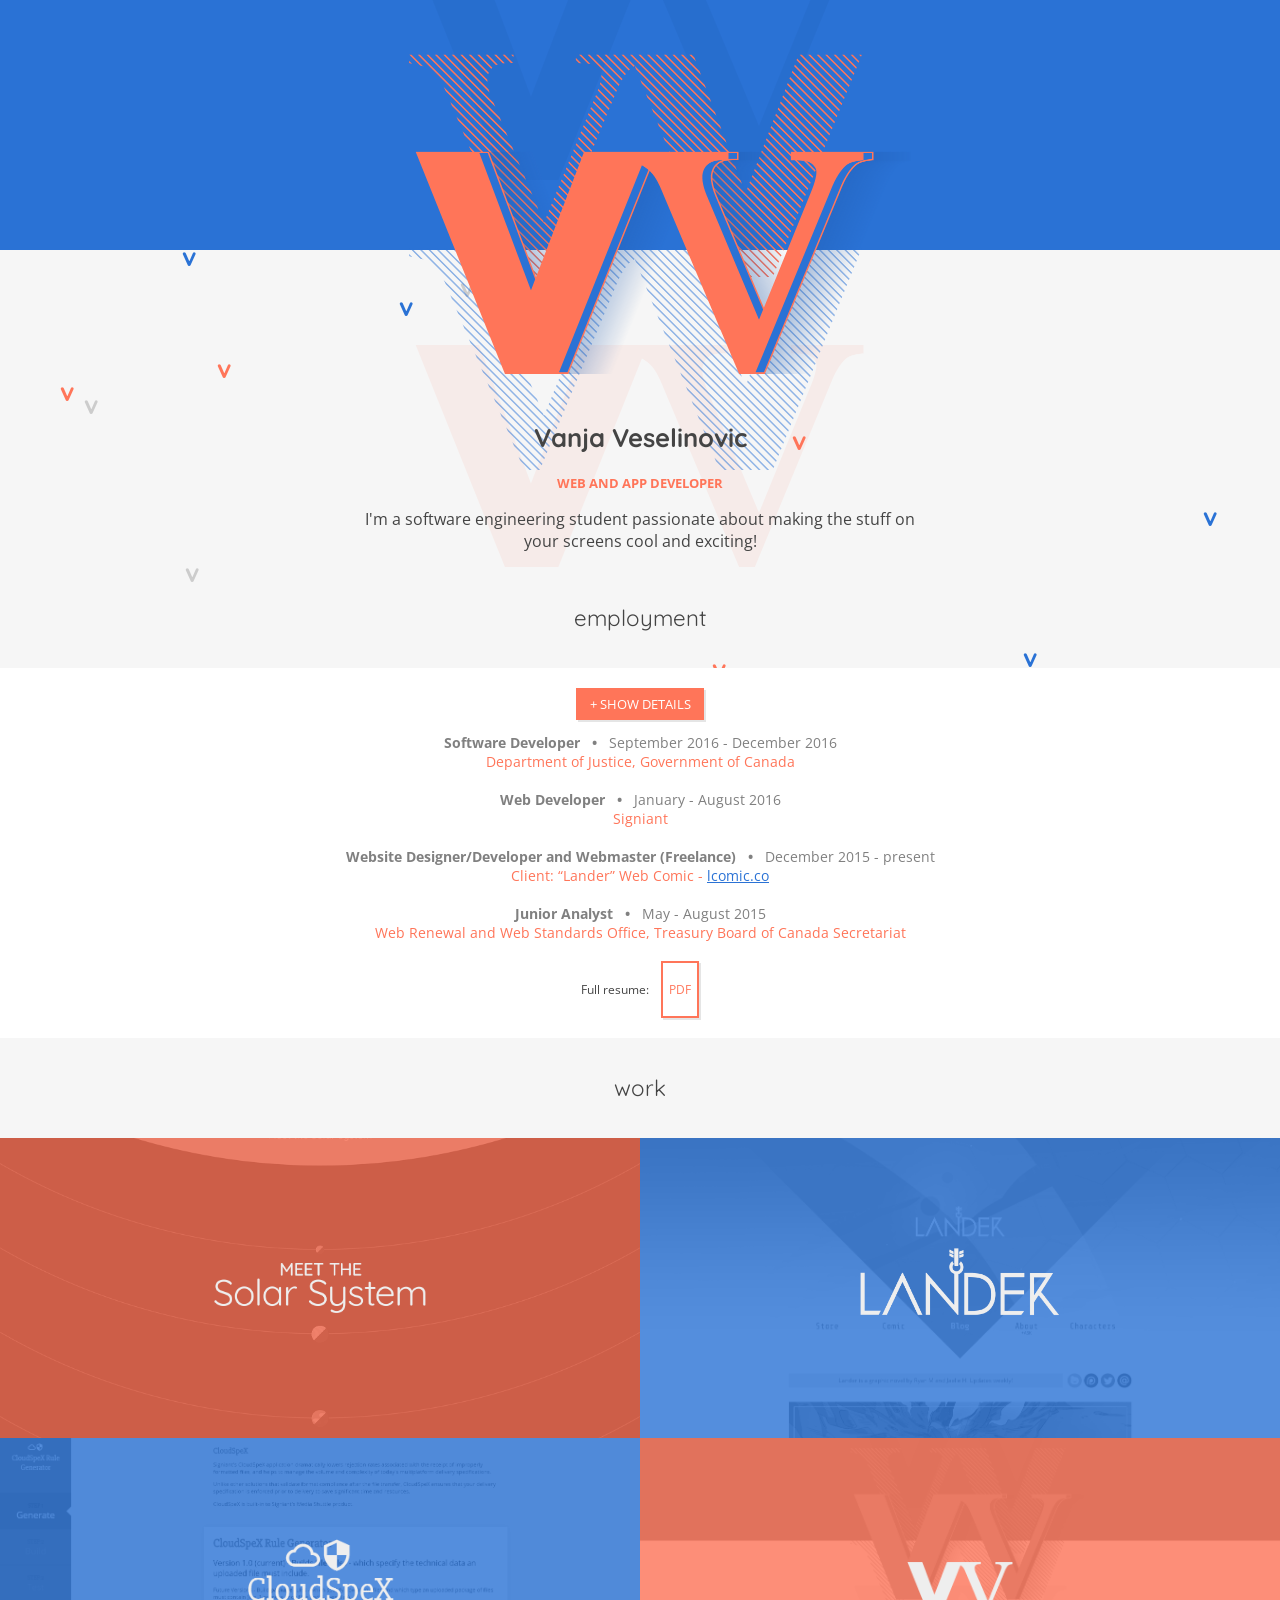
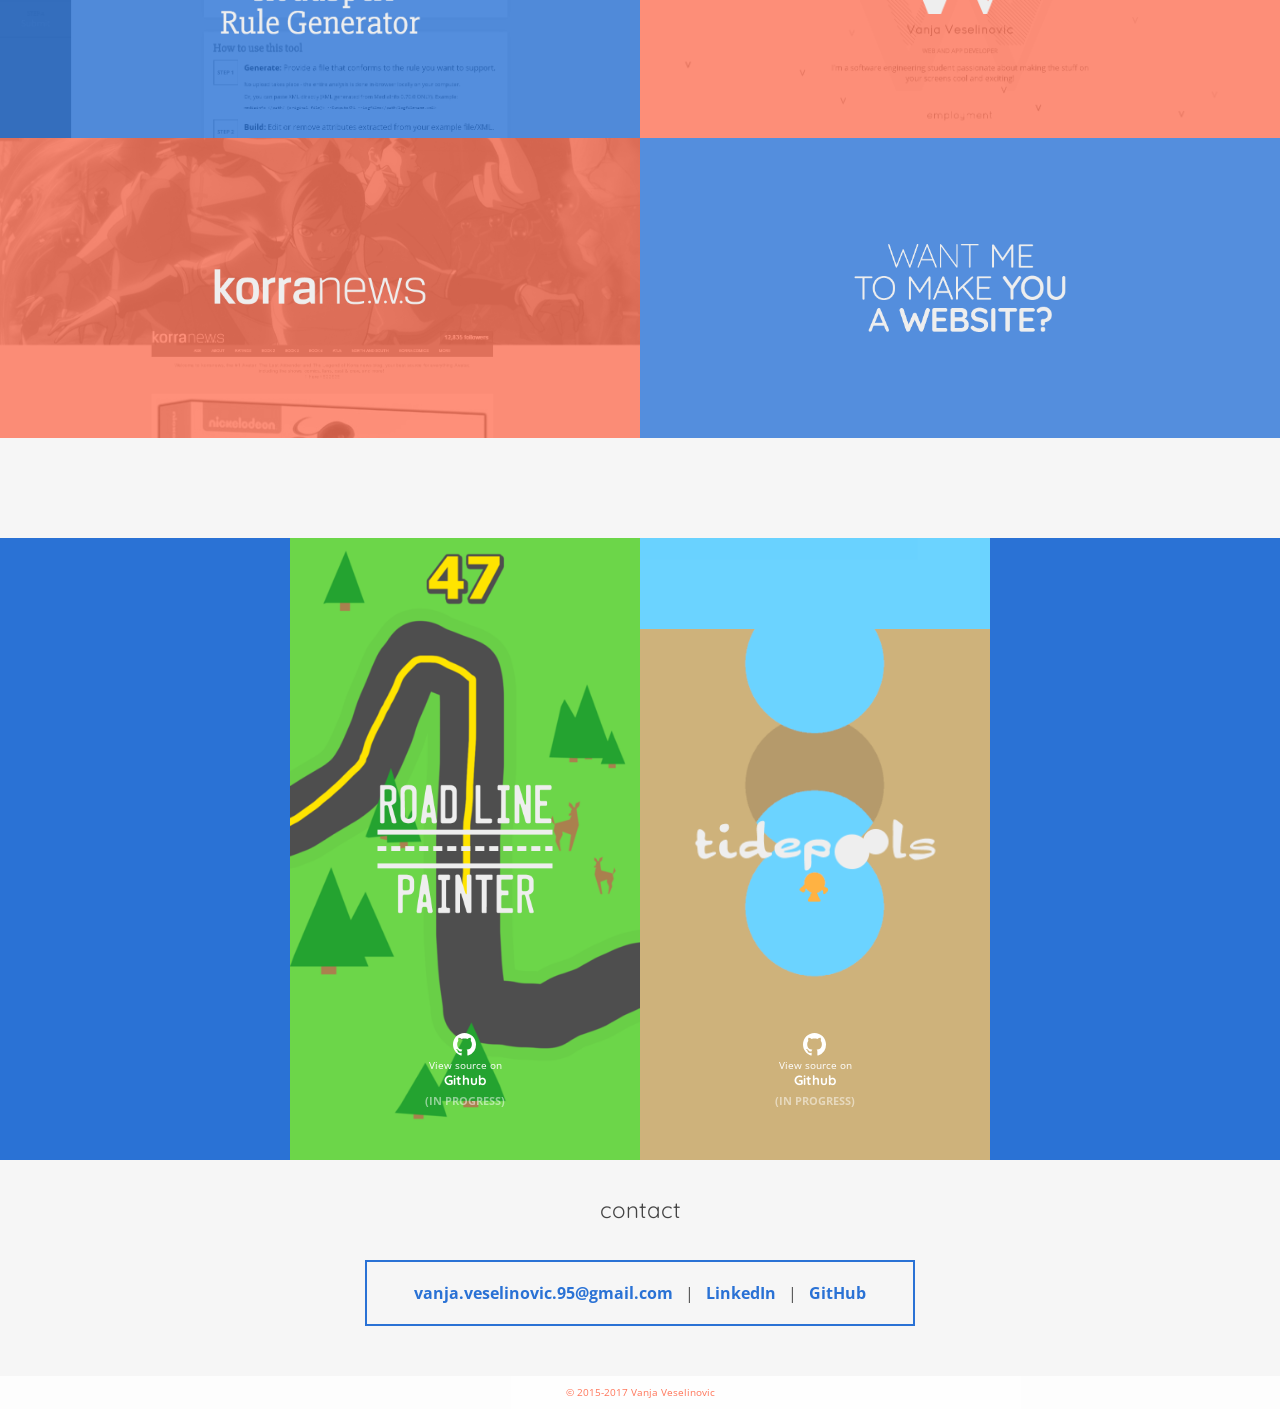
==== commit d59d1196: "update solarsystem screenshot and add link" ====
--- a/index.html
+++ b/index.html
@@ -109,7 +109,7 @@
                     <div class="wm-info-top">
                         <img src="images/website-solarsystem-logo-dark.png" class="wm-logo" alt="Meet the Solar System"/>
                         <h2>coming soon</h2>
-                        <p>in progress</p>
+                        <p>in progress&mdash; see a sneak peak <a href="/solarsystem">here</a></p>
                         <p>A fun microsite where you can explore our solar system, including all 8 planets, 5 dwarf planets, and more celestial bodies you may not have heard of!</p>
                         <p>Planned to be pure CSS.</p>
                         <a href="https://github.com/vanjaveselinovic/solarsystem" class="github">
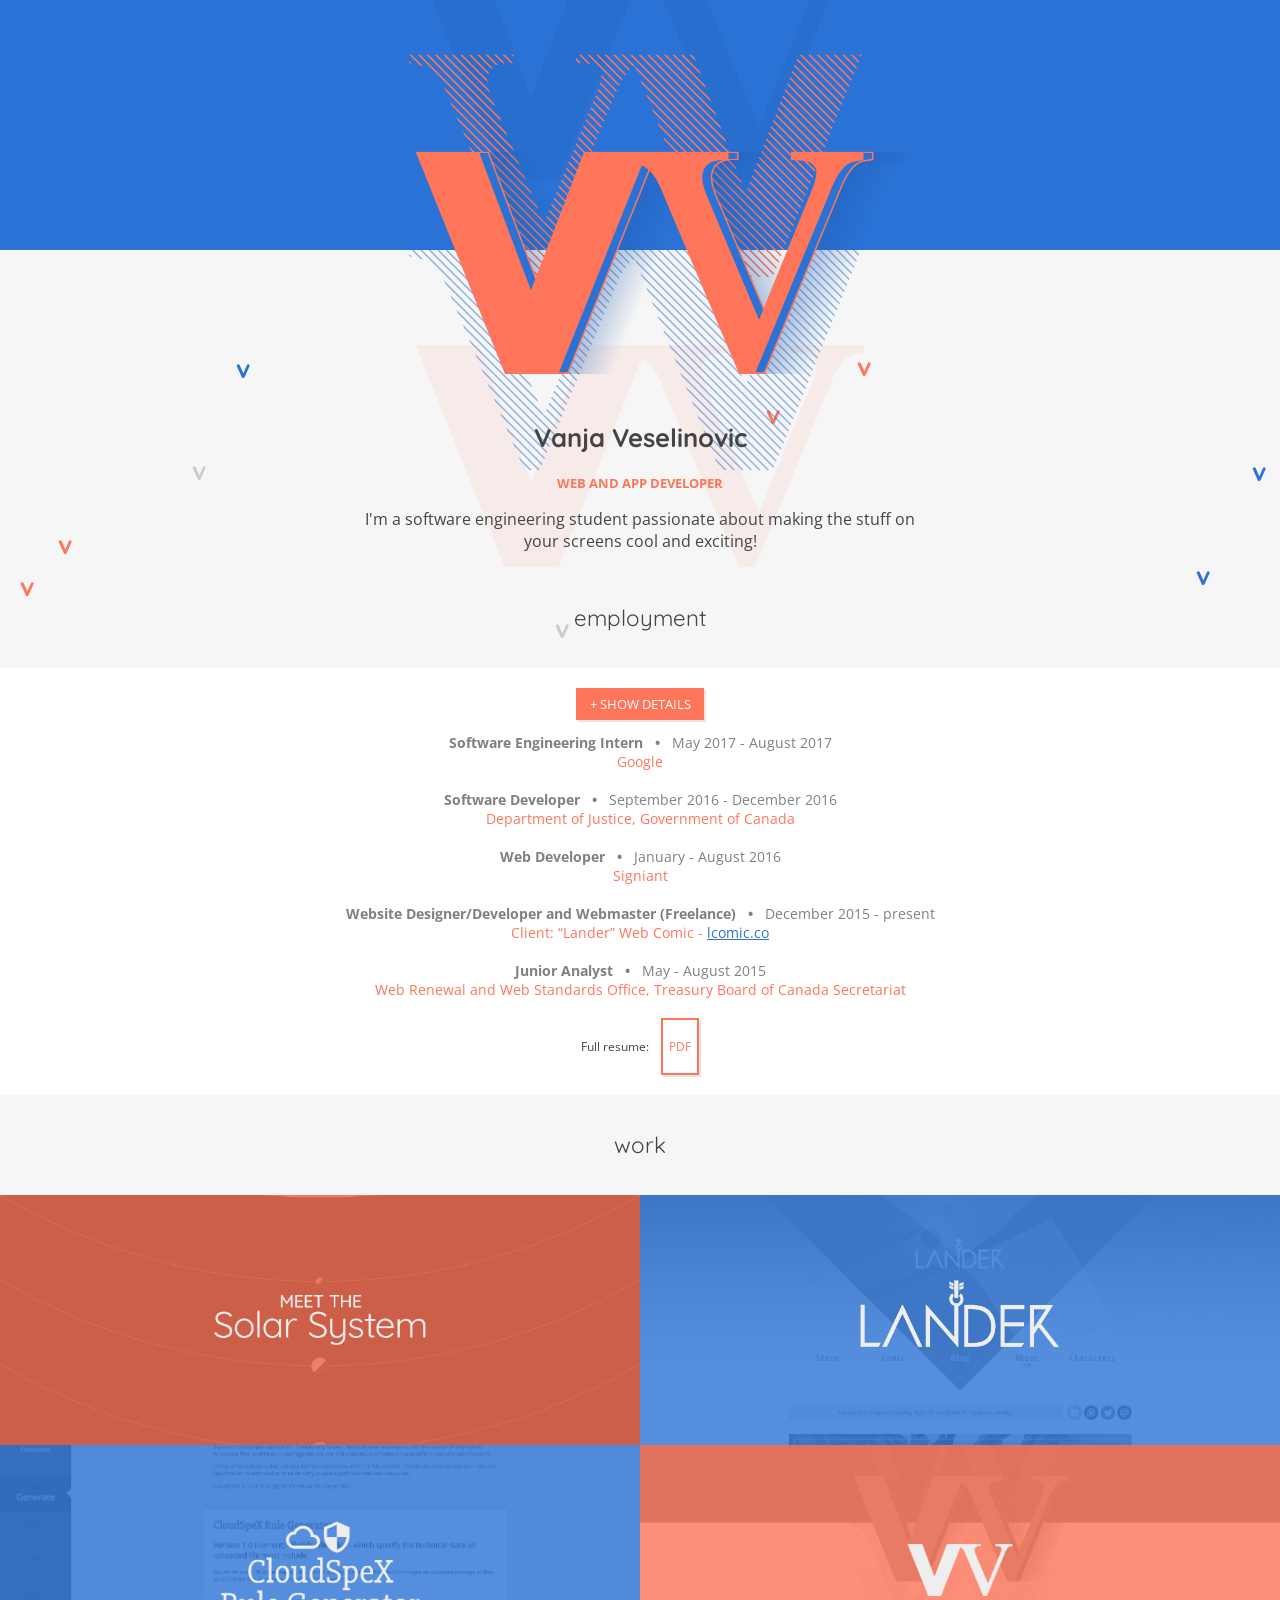
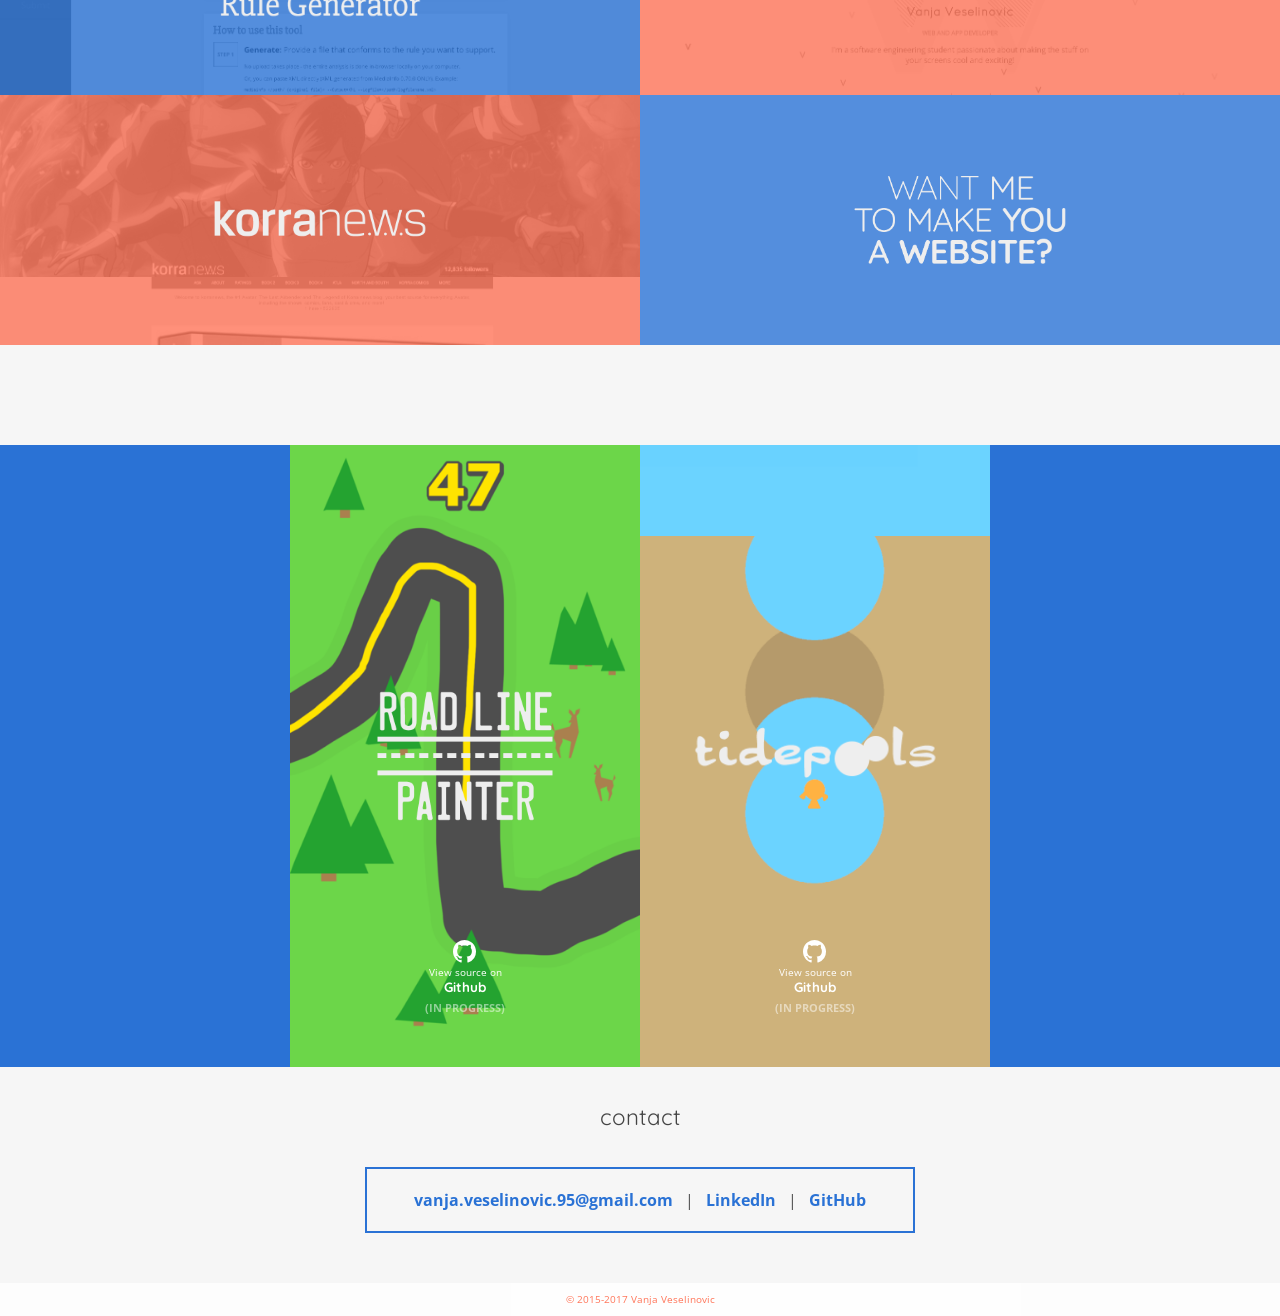
==== commit 87b631ab: "add google to employment, update resume pdf, simplify websites section, fix js formatting" ====
--- a/index.html
+++ b/index.html
@@ -43,6 +43,17 @@
 	<div class="panel">
         <button id="resume-button" class="button">+ Show Details</button>
         <p class="worktitle">
+            <strong>Software Engineering Intern&nbsp;&nbsp;&nbsp;•&nbsp;&nbsp;&nbsp;</strong>May 2017 - August 2017
+            <br>
+            <span class="resume-subtitle">Google</span>
+            <br><br>
+        </p>
+        <p>
+            <ul class="pwide">
+                <li>Developed new feature for DoubleClick Campaign Manager, working as member of front-end team to produce quality code while putting in time to learn and grow along the way, both professionally and personally
+            </ul>
+        </p>
+        <p class="worktitle">
             <strong>Software Developer&nbsp;&nbsp;&nbsp;•&nbsp;&nbsp;&nbsp;</strong>September 2016 - December 2016
             <br>
             <span class="resume-subtitle">Department of Justice, Government of Canada</span>
@@ -127,8 +138,7 @@
                 <div class="wm-border wm-border-right"></div>
             </div>
             <div class="website-note">Learn more</div>
-        </div>
-        <div class="website">
+        </div><div class="website">
             <div class="website-bg"></div>
             <div class="website-logo"></div>
             <div class="website-more">
@@ -147,8 +157,7 @@
                 <div class="wm-border wm-border-right"></div>
             </div>
             <div class="website-note">Learn more</div>
-        </div>
-        <div class="website">
+        </div><div class="website">
             <div class="website-bg"></div>
             <div class="website-logo"></div>
             <div class="website-more">
@@ -173,8 +182,7 @@
                 <div class="wm-border wm-border-right"></div>
             </div>
             <div class="website-note">Learn more</div>
-        </div>
-        <div class="website">
+        </div><div class="website">
             <div class="website-bg"></div>
             <div class="website-logo"></div>
             <div class="website-more">
@@ -198,8 +206,7 @@
                 <div class="wm-border wm-border-right"></div>
             </div>
             <div class="website-note">Learn more</div>
-        </div>
-        <div class="website">
+        </div><div class="website">
             <div class="website-bg"></div>
             <div class="website-logo"></div>
             <div class="website-more">
@@ -218,8 +225,7 @@
                 <div class="wm-border wm-border-right"></div>
             </div>
             <div class="website-note">Learn more</div>
-        </div>
-        <div class="website">
+        </div><div class="website">
             <div class="website-bg"></div>
             <div class="website-logo"></div>
             <div class="website-more">
--- a/style.css
+++ b/style.css
@@ -275,17 +275,16 @@
 }
 
 #websites {
-    width: 100%;
-    height: 100%;
-    position: relative;
+    overflow: hidden;
 }
 
 .website {
     width: 50%;
-    height: calc(100% / 3);
+    height: 250px;
+    transition: all 0.3s;
+    display: inline-block;
     float: left;
-    position: absolute;
-    transition: all 0.3s;
+    position: relative;
 }
 
 .website::after {
@@ -362,11 +361,6 @@
     opacity: 1;
 }
 
-.website:nth-child(1) {
-    top: 0;
-    left: 0;
-}
-
 .website:nth-child(1) .website-bg {
     background-image: url("images/website-solarsystem.png");
 }
@@ -379,11 +373,6 @@
     background-image: url("images/website-solarsystem-logo.png");
 }
 
-.website:nth-child(2) {
-    top: 0;
-    right: 0;
-}
-
 .website:nth-child(2) .website-bg {
     background-image: url("images/website-lander.png");
 }
@@ -396,11 +385,6 @@
     background-image: url("images/website-lander-logo.png");
 }
 
-.website:nth-child(3) {
-    top: calc(100% / 3);
-    left: 0;
-}
-
 .website:nth-child(3) .website-bg {
     background-image: url("images/website-xmlspecgen.png");
 }
@@ -413,11 +397,6 @@
     background-image: url("images/website-xmlspecgen-logo.png");
 }
 
-.website:nth-child(4) {
-    top: calc(100% / 3);
-    right: 0;
-}
-
 .website:nth-child(4) .website-bg {
     background-image: url("images/website-vanjav.png");
 }
@@ -430,11 +409,6 @@
     background-image: url("images/website-vanjav-logo.png");
 }
 
-.website:nth-child(5) {
-    bottom: 0;
-    left: 0;
-}
-
 .website:nth-child(5) .website-bg {
     background-image: url("images/website-korranews.png");
 }
@@ -447,11 +421,6 @@
     background-image: url("images/website-korranews-logo.png");
 }
 
-.website:nth-child(6) {
-    bottom: 0;
-    right: 0;
-}
-
 .website:nth-child(6) .website-bg {
     background: white;
 }
@@ -465,59 +434,36 @@
 }
 
 .website-selected {
-    width: 100%;
-    height: 100%;
     z-index: 2;
-}
-
-.website:nth-child(3).website-selected {
-    top: 0;
-}
-.website:nth-child(4).website-selected {
-    top: 0;
 }
 
 .website-selected:hover {
     cursor: default;
 }
 
-.website-selected:hover .website-bg {
-    -webkit-filter: grayscale(100%);
-    filter: grayscale(100%);
-}
-
-.website-selected .website-logo {
-    display: none;
-}
-
-.website-selected::after, .website-selected:hover::after {
-    background: #eee !important;
-    opacity: 1;
-}
-
-.website-selected:hover .website-logo {
-    opacity: 1;
-}
-
 .website-selected .website-note {
+    position: fixed;
     z-index: 3;
 }
 
 .website-more {
     opacity: 0;
     z-index: 1;
-    position: absolute;
-    width: 100%;
-    height: 100%;
-    transition: all 0.5s;
+    position: fixed;
+    width: 100%;
+    height: 100%;
     pointer-events: none;
+    top: 0;
+    left: 0;
+    background: #f6f6f6;
 }
 
 .website-selected .website-more {
     pointer-events: initial;
 }
 
-.website-selected .website-more, .website-selected .website-note {
+.website-selected .website-more,
+.website-selected .website-note {
     opacity: 1;
 }
 
@@ -788,53 +734,12 @@
         border-width: 2px 0px;
     }
 
-    #websites {
-        height: 100%;
-    }
-
     .website {
         width: 100%;
-        height: calc(100% / 6);
-        transition: unset;
-    }
-
-    .website::after {
-        transition: unset;
     }
 
     .website-logo {
         width: 33%;
-        transition: unset;
-    }
-
-    .website:nth-child(1) {
-        top: 0;
-        bottom: initial;
-    }
-
-    .website:nth-child(2) {
-        top: calc(100% / 6);
-        bottom: initial;
-    }
-
-    .website:nth-child(3) {
-        top: calc(100% / 3);
-        bottom: initial;
-    }
-
-    .website:nth-child(4) {
-        top: calc(100% / 2);
-        bottom: initial;
-    }
-
-    .website:nth-child(5) {
-        top: calc(2 * calc(100% / 3));
-        bottom: initial;
-    }
-
-    .website:nth-child(6) {
-        top: calc(100% - calc(100% / 6));
-        bottom: initial;
     }
 
     .website:nth-child(3)::after {
@@ -843,16 +748,6 @@
 
     .website:nth-child(4)::after {
         background: #2A72D5;
-    }
-
-    .website-selected {
-        top: 0 !important;
-        bottom: 0 !important;
-        height: 100%;
-    }
-
-    .website-more {
-        transition: unset;
     }
 
     .wm-info, .website:nth-child(6) .wm-info {
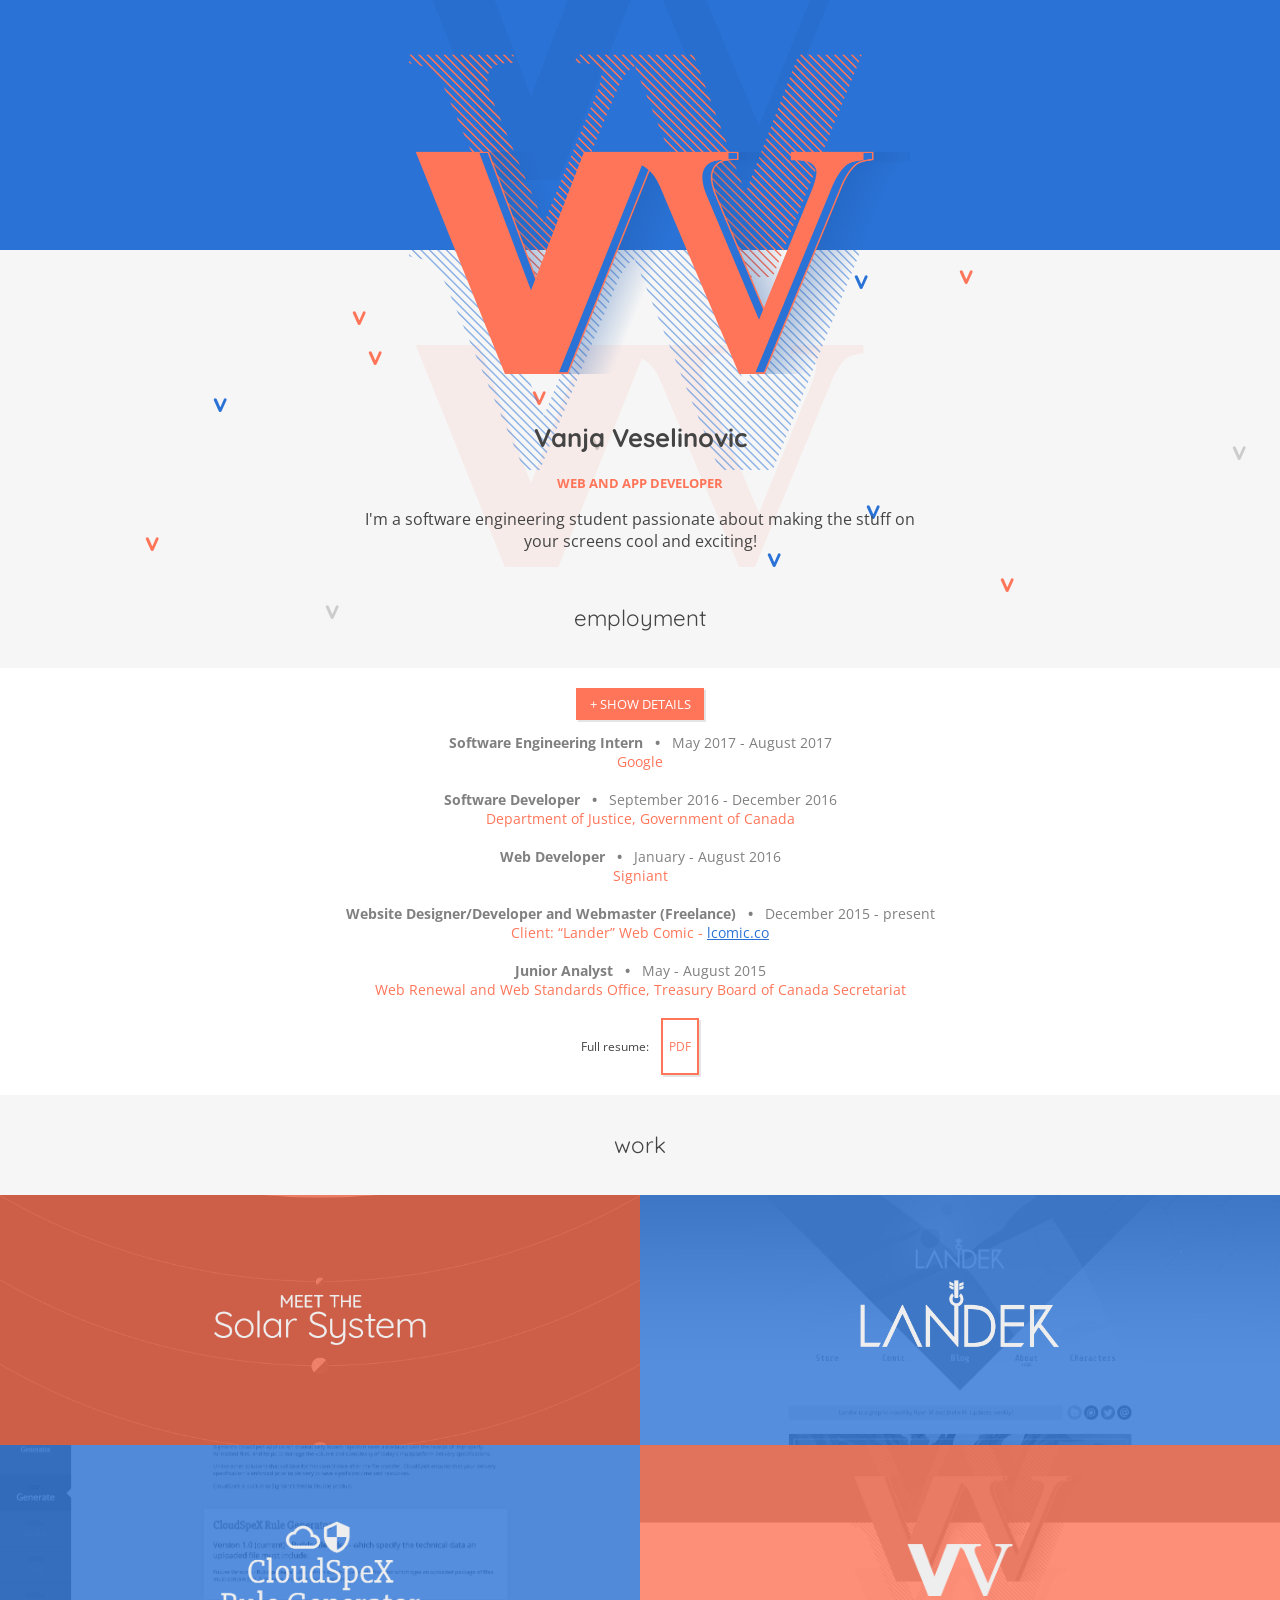
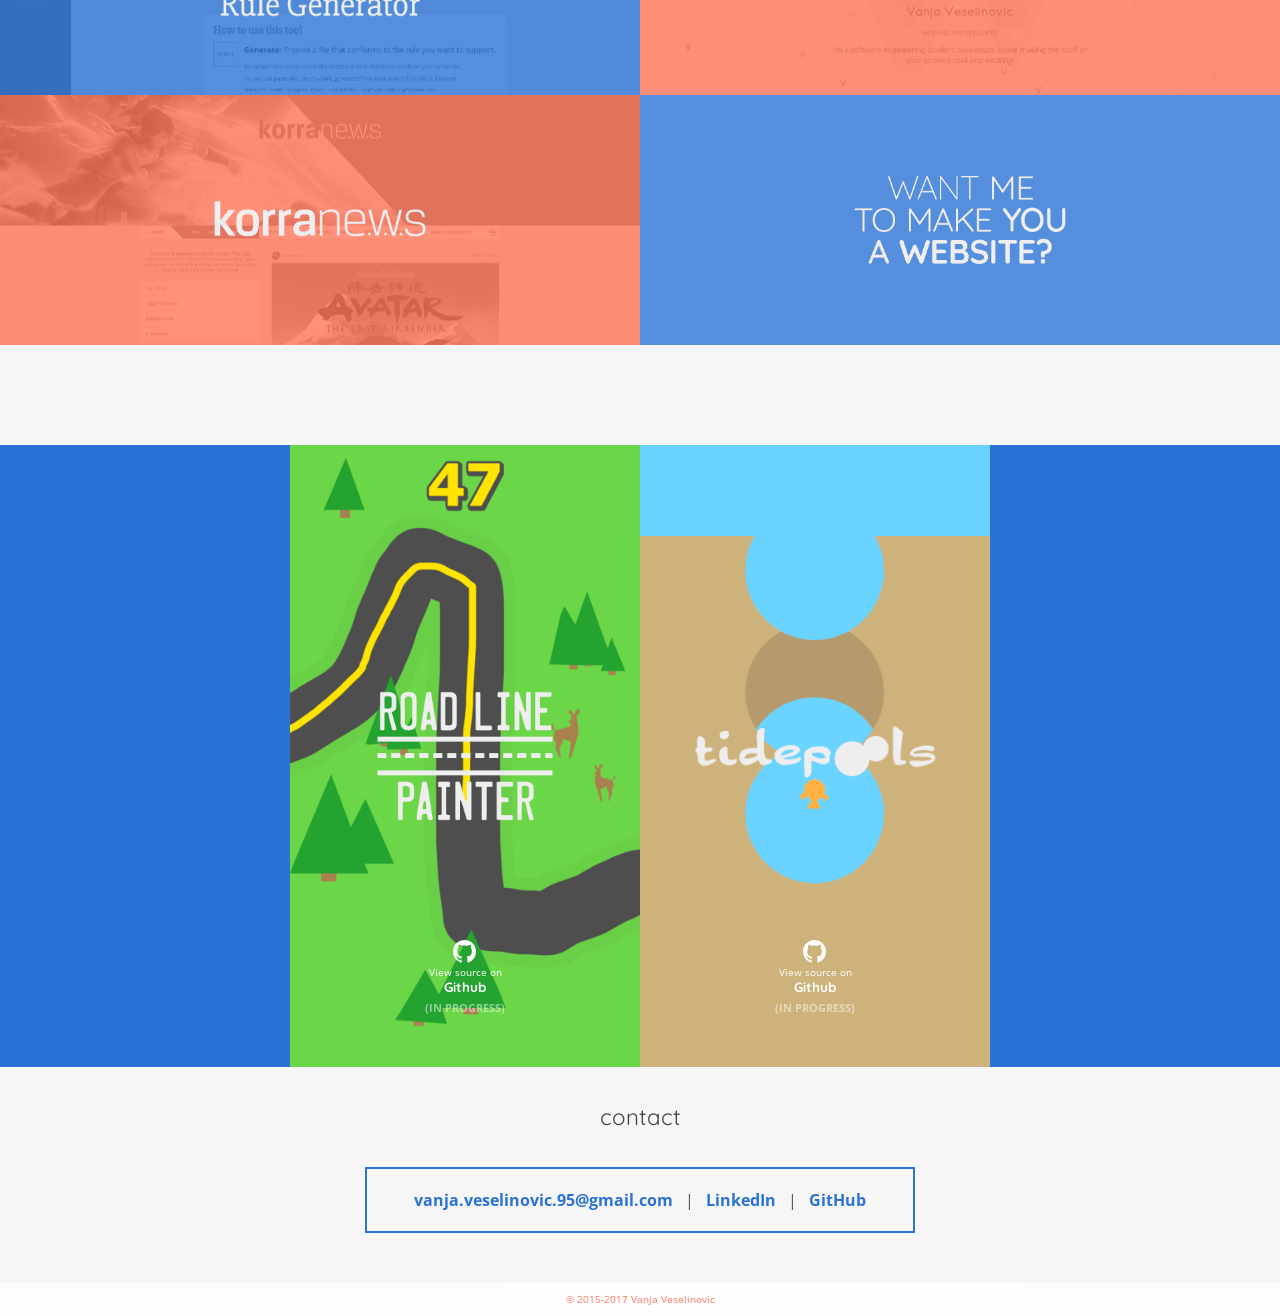
==== commit 010cb29e: "add ids to websites divs, simplify css, update korranews section" ====
--- a/index.html
+++ b/index.html
@@ -112,7 +112,7 @@
         <div class="ttext">work</div>
     </div>
     <div id="websites">
-        <div class="website">
+        <div class="website" id="website-solarsystem">
             <div class="website-bg"></div>
             <div class="website-logo"></div>
             <div class="website-more">
@@ -138,7 +138,7 @@
                 <div class="wm-border wm-border-right"></div>
             </div>
             <div class="website-note">Learn more</div>
-        </div><div class="website">
+        </div><div class="website" id="website-lander">
             <div class="website-bg"></div>
             <div class="website-logo"></div>
             <div class="website-more">
@@ -157,7 +157,7 @@
                 <div class="wm-border wm-border-right"></div>
             </div>
             <div class="website-note">Learn more</div>
-        </div><div class="website">
+        </div><div class="website" id="website-xmlspecgen">
             <div class="website-bg"></div>
             <div class="website-logo"></div>
             <div class="website-more">
@@ -182,7 +182,7 @@
                 <div class="wm-border wm-border-right"></div>
             </div>
             <div class="website-note">Learn more</div>
-        </div><div class="website">
+        </div><div class="website" id="website-vanjav">
             <div class="website-bg"></div>
             <div class="website-logo"></div>
             <div class="website-more">
@@ -190,7 +190,7 @@
                     <div class="wm-info-top">
                         <img src="images/website-vanjav-logo-dark.png" class="wm-logo" alt="Vanja V"/>
                         <h2><a href="http://vanjav.com">vanjav.com</a></h2>
-                        <p>My website&mdash; personable and handy.</p>
+                        <p>My website :)</p>
                         <a href="https://github.com/vanjaveselinovic/vanjaveselinovic.github.io" class="github">
                             <div>
                                 <svg class="icon i-github" height="2.4em" version="1.1" viewBox="0 0 16 16"><path d="M8 0C3.58 0 0 3.58 0 8c0 3.54 2.29 6.53 5.47 7.59.4.07.55-.17.55-.38 0-.19-.01-.82-.01-1.49-2.01.37-2.53-.49-2.69-.94-.09-.23-.48-.94-.82-1.13-.28-.15-.68-.52-.01-.53.63-.01 1.08.58 1.23.82.72 1.21 1.87.87 2.33.66.07-.52.28-.87.51-1.07-1.78-.2-3.64-.89-3.64-3.95 0-.87.31-1.59.82-2.15-.08-.2-.36-1.02.08-2.12 0 0 .67-.21 2.2.82.64-.18 1.32-.27 2-.27.68 0 1.36.09 2 .27 1.53-1.04 2.2-.82 2.2-.82.44 1.1.16 1.92.08 2.12.51.56.82 1.27.82 2.15 0 3.07-1.87 3.75-3.65 3.95.29.25.54.73.54 1.48 0 1.07-.01 1.93-.01 2.2 0 .21.15.46.55.38A8.013 8.013 0 0 0 16 8c0-4.42-3.58-8-8-8z"></path></svg>
@@ -206,7 +206,7 @@
                 <div class="wm-border wm-border-right"></div>
             </div>
             <div class="website-note">Learn more</div>
-        </div><div class="website">
+        </div><div class="website" id="website-korranews">
             <div class="website-bg"></div>
             <div class="website-logo"></div>
             <div class="website-more">
@@ -215,17 +215,18 @@
                         <img src="images/website-korranews-logo-dark.png" class="wm-logo" alt="Korra News"/>
                         <h2><a href="http://korranews.com">korranews.com</a></h2>
                         <p>est. 2013</p>
-                        <p>A long-running and successful endeavour of mine. Korranews is an <i>Avatar: The Last Airbender</i> and <i>The Legend of Korra</i> news/fan site with a strong brand and over 13 thousand followers to show for it.
-                    </div>
-                </div>
-                <div class="wm-gallery"></div>
-                <div class="wm-border wm-border-top"></div>
-                <div class="wm-border wm-border-bottom"></div>
-                <div class="wm-border wm-border-left"></div>
-                <div class="wm-border wm-border-right"></div>
-            </div>
-            <div class="website-note">Learn more</div>
-        </div><div class="website">
+                        <p>A passion project endeavour of mine. Korranews is an <i>Avatar: The Last Airbender</i> and <i>The Legend of Korra</i> news/fan site with a strong brand and over 13 thousand followers to show for it.</p>
+                        <p>Most recently redesigned and redeveloped from the ground up in May 2017.</p>
+                    </div>
+                </div>
+                <div class="wm-gallery"></div>
+                <div class="wm-border wm-border-top"></div>
+                <div class="wm-border wm-border-bottom"></div>
+                <div class="wm-border wm-border-left"></div>
+                <div class="wm-border wm-border-right"></div>
+            </div>
+            <div class="website-note">Learn more</div>
+        </div><div class="website" id="website-commission">
             <div class="website-bg"></div>
             <div class="website-logo"></div>
             <div class="website-more">
--- a/style.css
+++ b/style.css
@@ -352,7 +352,7 @@
     opacity: 0;
 }
 
-.website:nth-child(6):hover .website-logo {
+#website-commission:hover .website-logo {
     opacity: 1;
     background-image: url("images/website-commission-logo-dark.png");
 }
@@ -361,75 +361,66 @@
     opacity: 1;
 }
 
-.website:nth-child(1) .website-bg {
+#website-solarsystem .website-bg {
     background-image: url("images/website-solarsystem.png");
 }
 
-.website:nth-child(1)::after {
+.website:nth-child(1)::after,
+.website:nth-child(4)::after,
+.website:nth-child(5)::after
+{
     background: #FF7559;
 }
 
-.website:nth-child(1) .website-logo {
+.website:nth-child(2)::after,
+.website:nth-child(3)::after,
+.website:nth-child(6)::after
+{
+    background: #2a72d5;
+}
+
+#website-solarsystem .website-logo {
     background-image: url("images/website-solarsystem-logo.png");
 }
 
-.website:nth-child(2) .website-bg {
+#website-lander .website-bg {
     background-image: url("images/website-lander.png");
 }
 
-.website:nth-child(2)::after {
-    background: #2a72d5;
-}
-
-.website:nth-child(2) .website-logo {
+#website-lander .website-logo {
     background-image: url("images/website-lander-logo.png");
 }
 
-.website:nth-child(3) .website-bg {
+#website-xmlspecgen .website-bg {
     background-image: url("images/website-xmlspecgen.png");
 }
 
-.website:nth-child(3)::after {
-    background: #2a72d5;
-}
-
-.website:nth-child(3) .website-logo {
+#website-xmlspecgen .website-logo {
     background-image: url("images/website-xmlspecgen-logo.png");
 }
 
-.website:nth-child(4) .website-bg {
+#website-vanjav .website-bg {
     background-image: url("images/website-vanjav.png");
 }
 
-.website:nth-child(4)::after {
-    background: #FF7559;
-}
-
-.website:nth-child(4) .website-logo {
+#website-vanjav .website-logo {
     background-image: url("images/website-vanjav-logo.png");
 }
 
-.website:nth-child(5) .website-bg {
+#website-korranews .website-bg {
     background-image: url("images/website-korranews.png");
-}
-
-.website:nth-child(5)::after {
-    background: #FF7559;
-}
-
-.website:nth-child(5) .website-logo {
+    background-position: 50% 15%;
+}
+
+#website-korranews .website-logo {
     background-image: url("images/website-korranews-logo.png");
 }
 
-.website:nth-child(6) .website-bg {
+#website-commission .website-bg {
     background: white;
 }
 
-.website:nth-child(6)::after {
-    background: #2a72d5;
-}
-
-.website:nth-child(6) .website-logo {
+#website-commission .website-logo {
     background-image: url("images/website-commission-logo.png");
 }
 
@@ -447,7 +438,6 @@
 }
 
 .website-more {
-    opacity: 0;
     z-index: 1;
     position: fixed;
     width: 100%;
@@ -456,10 +446,12 @@
     top: 0;
     left: 0;
     background: #f6f6f6;
+    display: none;
 }
 
 .website-selected .website-more {
     pointer-events: initial;
+    display: block;
 }
 
 .website-selected .website-more,
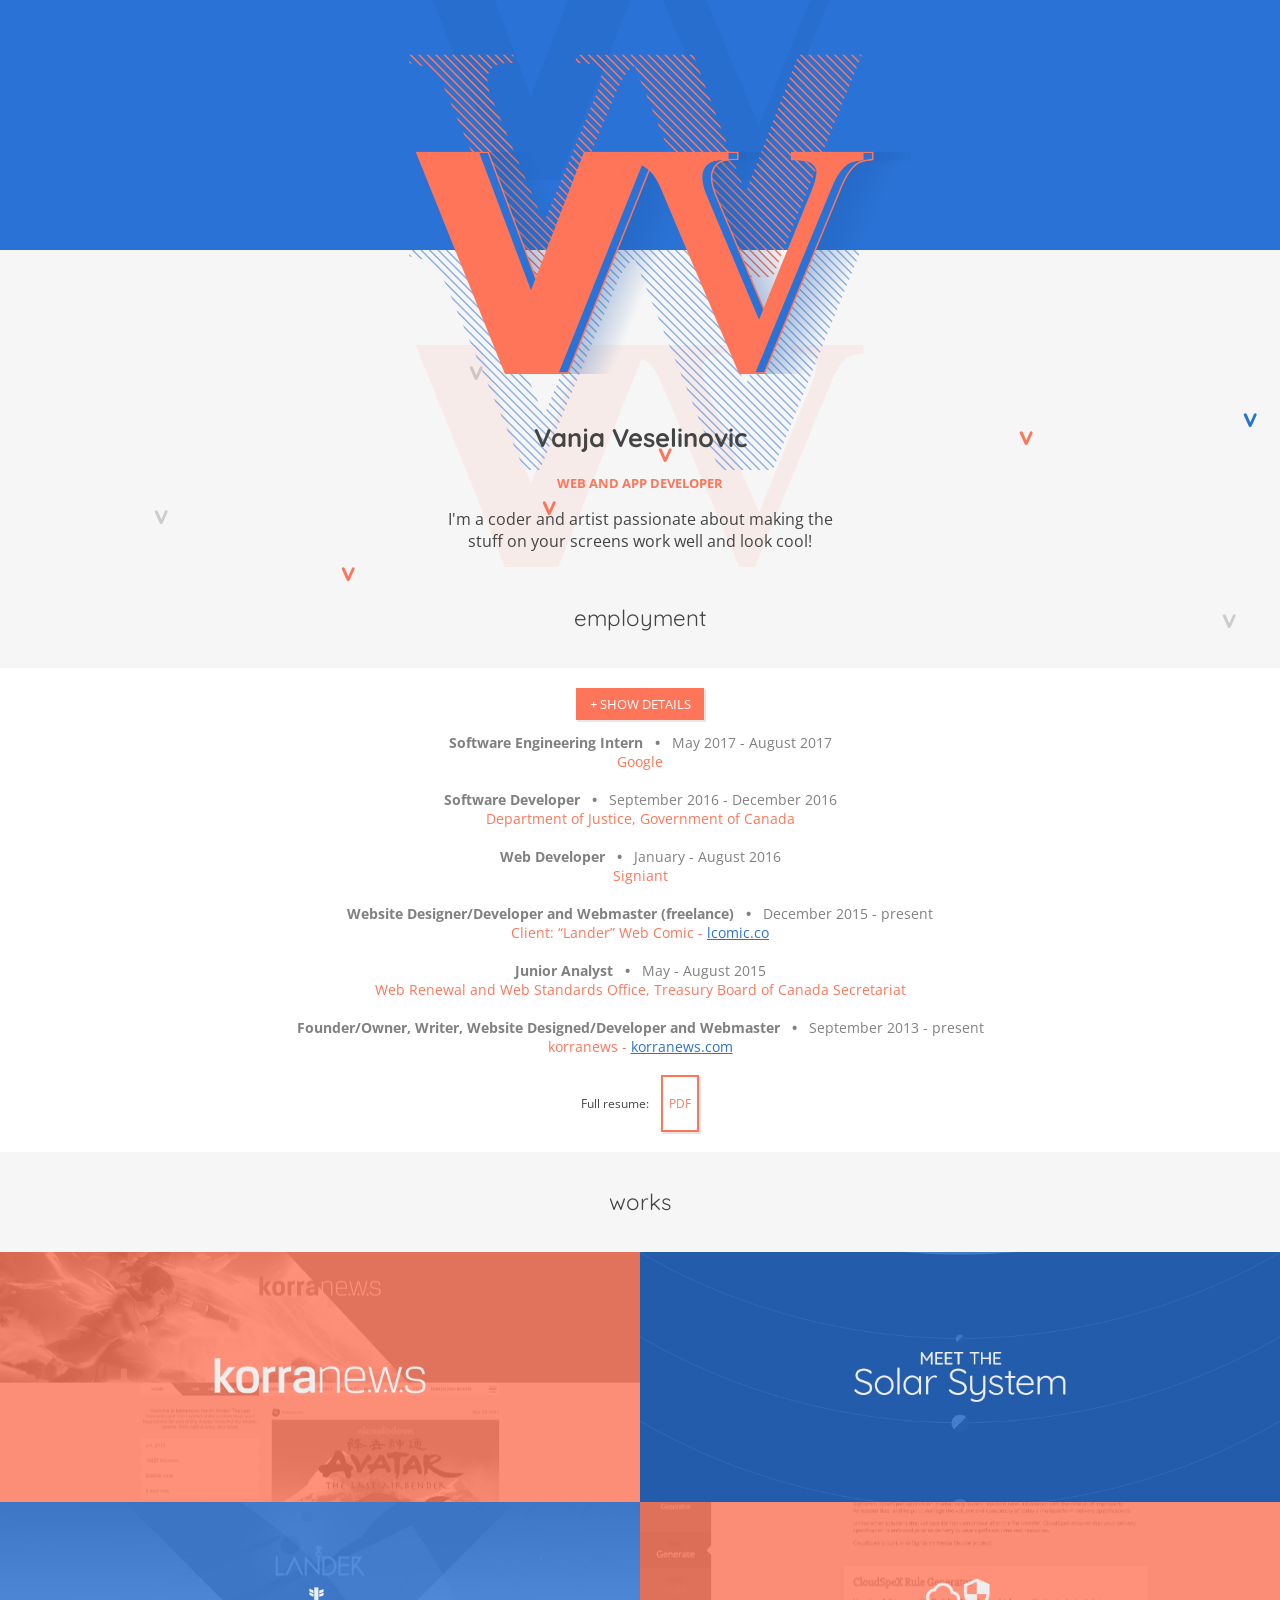
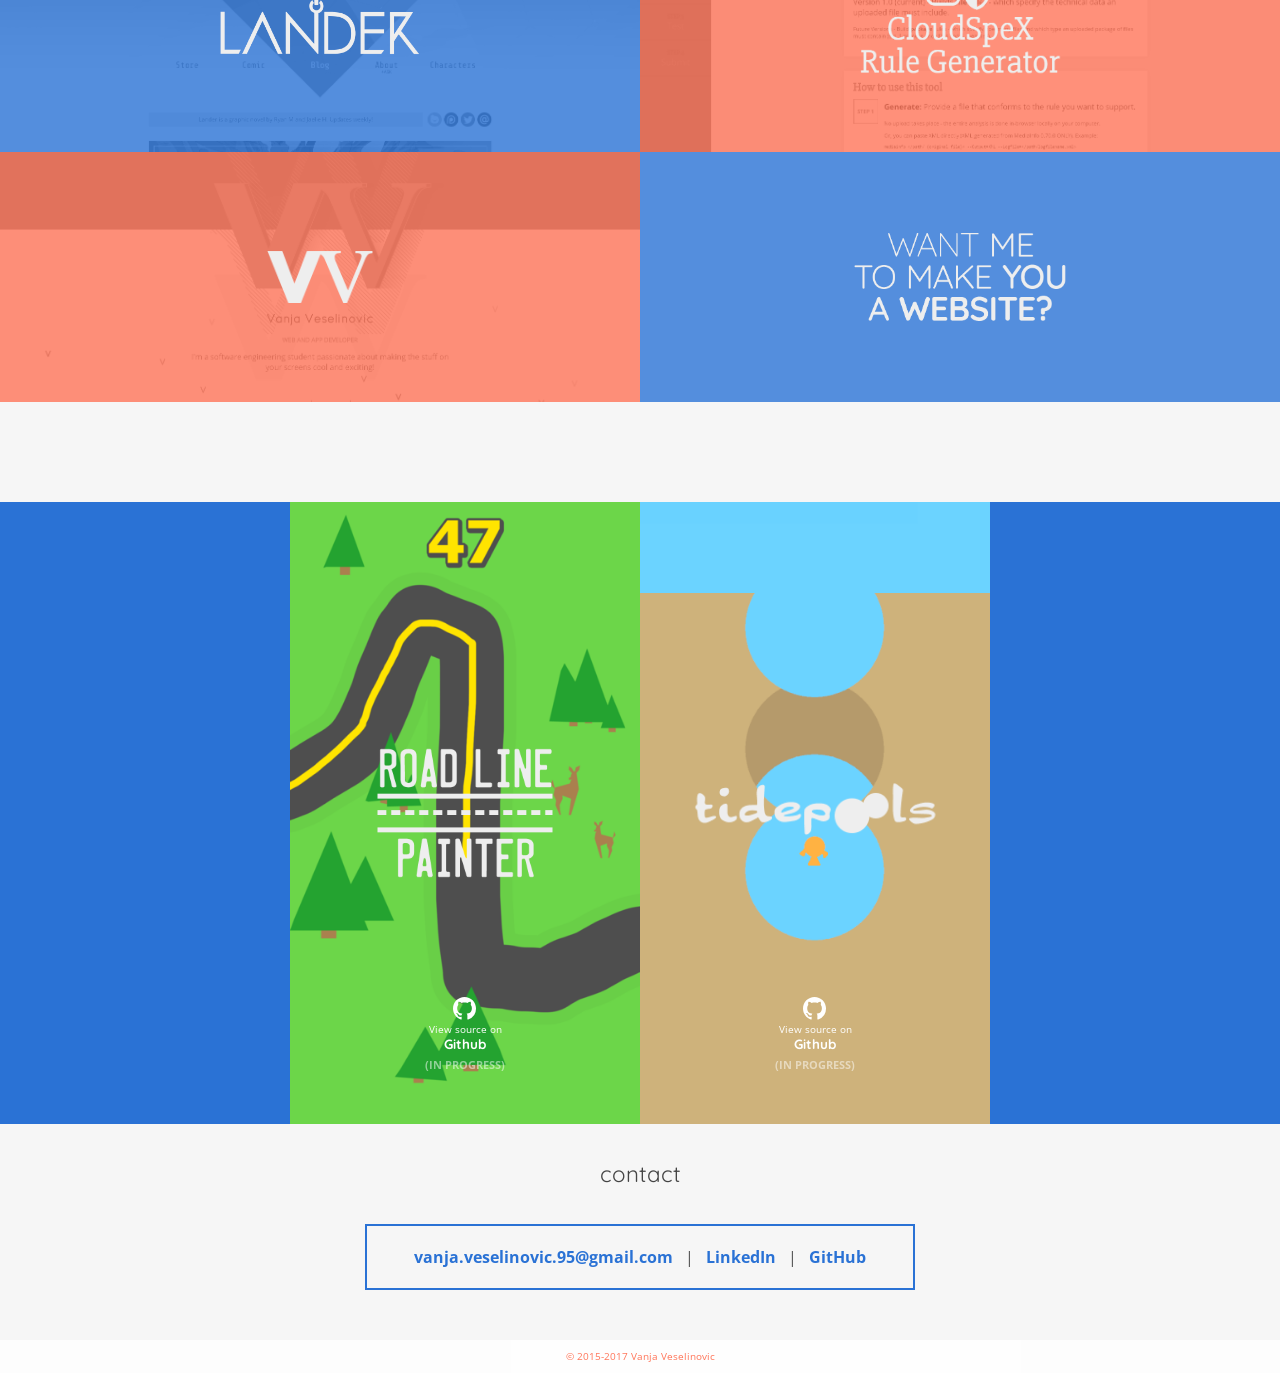
==== commit 237fc73d: "update description and employment section, refactor websites section" ====
--- a/index.html
+++ b/index.html
@@ -33,7 +33,7 @@
             <h2>Vanja Veselinovic</h2>
             <h3>Web and App Developer</h3>
             <p>
-                I'm a software engineering student passionate about making the stuff on your screens cool and exciting!
+                I'm a coder and artist passionate about making the stuff on your screens work well and look cool!
             </p>
         </div>
     </div>
@@ -79,7 +79,7 @@
 			</ul>
 		</p>
 		<p class="worktitle">
-			<strong>Website Designer/Developer and Webmaster (Freelance)&nbsp;&nbsp;&nbsp;•&nbsp;&nbsp;&nbsp;</strong>December 2015 - present
+			<strong>Website Designer/Developer and Webmaster (freelance)&nbsp;&nbsp;&nbsp;•&nbsp;&nbsp;&nbsp;</strong>December 2015 - present
 			<br>
 			<span class="resume-subtitle">Client: “Lander” Web Comic - <a href="http://lcomic.co">lcomic.co</a></span>
 			<br><br>
@@ -88,6 +88,7 @@
 			<ul class="pwide">
 				<li>Designed and created beautiful, unique, fully responsive website from top to bottom for the client’s upcoming online graphic novel, using advanced, efficient, and modern HTML, CSS, and JavaScript, strengthening knowledge of web design and development in a freelance context</li>
 				<li>Continuing duties now that project is launched include maintenance and updates alongside the owner</li>
+                <li>Currently migrating to WordPress</li>
 			</ul>
 		</p>
 		<p class="worktitle">
@@ -104,15 +105,49 @@
 				<li>Completed Adobe Experience Manager training course (certificate available upon request)</li>
 			</ul>
 		</p>
+        <p class="worktitle">
+            <strong>Founder/Owner, Writer, Website Designed/Developer and Webmaster&nbsp;&nbsp;&nbsp;•&nbsp;&nbsp;&nbsp;</strong>September 2013 - present
+            <br>
+            <span class="resume-subtitle">korranews - <a href="http://korranews.com">korranews.com</a></span>
+            <br><br>
+        </p>
+        <p>
+            <ul class="pwide">
+                <li>Designed and created successful website for news and updates about TV series</li>
+                <li>Have consistently updated and made posts since launch
+                <li>Developed a strong brand and audience with wide reach and media industry partnerships</li>
+                </li>Website most recently redesigned in 2017</li>
+            </ul>
+        </p>
         <p>
             <span class="pdf-note">Full resume:</span><a href="files/Vanja Veselinovic Resume.pdf" class="button pdf">PDF</a>
         </p>
 	</div>
     <div class="paneltitle">
-        <div class="ttext">work</div>
+        <div class="ttext">works</div>
     </div>
     <div id="websites">
-        <div class="website" id="website-solarsystem">
+        <div class="website" id="website-korranews">
+            <div class="website-bg"></div>
+            <div class="website-logo"></div>
+            <div class="website-more">
+                <div class="wm-info">
+                    <div class="wm-info-top">
+                        <img src="images/website-korranews-logo-dark.png" class="wm-logo" alt="Korra News"/>
+                        <h2><a href="http://korranews.com">korranews.com</a></h2>
+                        <p>est. 2013</p>
+                        <p>A passion project endeavour of mine. Korranews is an <i>Avatar: The Last Airbender</i> and <i>The Legend of Korra</i> news/fan site with a strong brand, wide reach, and multiple media partnerships.</p>
+                        <p>Most recently redesigned and redeveloped from the ground up in May 2017.</p>
+                    </div>
+                </div>
+                <div class="wm-gallery"></div>
+                <div class="wm-border wm-border-top"></div>
+                <div class="wm-border wm-border-bottom"></div>
+                <div class="wm-border wm-border-left"></div>
+                <div class="wm-border wm-border-right"></div>
+            </div>
+            <div class="website-note">Learn more</div>
+        </div><div class="website" id="website-solarsystem">
             <div class="website-bg"></div>
             <div class="website-logo"></div>
             <div class="website-more">
@@ -206,26 +241,6 @@
                 <div class="wm-border wm-border-right"></div>
             </div>
             <div class="website-note">Learn more</div>
-        </div><div class="website" id="website-korranews">
-            <div class="website-bg"></div>
-            <div class="website-logo"></div>
-            <div class="website-more">
-                <div class="wm-info">
-                    <div class="wm-info-top">
-                        <img src="images/website-korranews-logo-dark.png" class="wm-logo" alt="Korra News"/>
-                        <h2><a href="http://korranews.com">korranews.com</a></h2>
-                        <p>est. 2013</p>
-                        <p>A passion project endeavour of mine. Korranews is an <i>Avatar: The Last Airbender</i> and <i>The Legend of Korra</i> news/fan site with a strong brand and over 13 thousand followers to show for it.</p>
-                        <p>Most recently redesigned and redeveloped from the ground up in May 2017.</p>
-                    </div>
-                </div>
-                <div class="wm-gallery"></div>
-                <div class="wm-border wm-border-top"></div>
-                <div class="wm-border wm-border-bottom"></div>
-                <div class="wm-border wm-border-left"></div>
-                <div class="wm-border wm-border-right"></div>
-            </div>
-            <div class="website-note">Learn more</div>
         </div><div class="website" id="website-commission">
             <div class="website-bg"></div>
             <div class="website-logo"></div>
@@ -233,7 +248,7 @@
                 <div class="wm-info">
                     <div class="wm-info-top">
                         <img src="images/website-commission-logo-dark.png" class="wm-logo" alt="Want me to make you a website?"/>
-                        <h2><a href="mailto:vanja.veselinovic.95@gmail.com">vanja.veselinovic.95@gmail.com</a></h2>
+                        <h2><a href="mailto:vanja.veselinovic.95@gmail.com">email me here</a></h2>
                         <p>Let's talk!</p>
                         <p>If you like what you see, you can commission me to create a website for you.</p>
                         <p>At the moment, I am only accepting small- to medium-sized projects (think microsites, project sites, etc).</p>
--- a/style.css
+++ b/style.css
@@ -122,7 +122,7 @@
 #title-section {
     text-align: center;
     width: 100%;
-    max-width: 550px;
+    max-width: 400px;
     margin: 0 auto;
     margin-top: -250px;
 }
@@ -447,6 +447,7 @@
     left: 0;
     background: #f6f6f6;
     display: none;
+    border: 2rem solid #FF7559;
 }
 
 .website-selected .website-more {
@@ -462,6 +463,7 @@
 .wm-border {
     position: absolute;
     background: #FF7559;
+    display: none;
 }
 
 .wm-border-top {
@@ -495,7 +497,7 @@
 .wm-info {
     position: absolute;
     top: 50%;
-    left: calc(25% + 1rem);
+    left: 25%;
     transform: translate(-50%, -50%);
     width: calc(50% - 2rem);
     max-width: 300px;
@@ -552,34 +554,34 @@
 }
 
 .wm-gallery {
-    width: calc(50% - 2rem);
-    height: calc(100% - 4rem);
-    position: absolute;
-    top: 2rem;
-    right: 2rem;
+    width: 50%;
+    height: 100%;
+    position: absolute;
+    top: 0;
+    right: 0;
     background-size: cover;
     background-position: top center;
 }
 
 .website:nth-child(1) .wm-gallery {
+    background-image: url("images/website-korranews.png");
+}
+
+.website:nth-child(2) .wm-gallery {
     background-image: url("images/website-solarsystem.png");
 }
 
-.website:nth-child(2) .wm-gallery {
+.website:nth-child(3) .wm-gallery {
     background-image: url("images/website-lander.png");
 }
 
-.website:nth-child(3) .wm-gallery {
+.website:nth-child(4) .wm-gallery {
     background-image: url("images/website-xmlspecgen-alt.png");
     background-position: top left;
 }
 
-.website:nth-child(4) .wm-gallery {
+.website:nth-child(5) .wm-gallery {
     background-image: url("images/website-vanjav.png");
-}
-
-.website:nth-child(5) .wm-gallery {
-    background-image: url("images/website-korranews.png");
 }
 
 #apps {
@@ -742,12 +744,23 @@
         background: #2A72D5;
     }
 
+    .website-more {
+        display: none;
+        flex-direction: column-reverse;
+        justify-content: center;
+    }
+
+    .website-selected .website-more {
+        pointer-events: initial;
+        display: flex;
+    }
+
     .wm-info, .website:nth-child(6) .wm-info {
-        top: 50%;
-        left: calc(50%);
-        transform: translate(-50%, -50%);
-        width: calc(100% - 2rem);
-        max-height: calc(100% - 4rem);
+        max-width: unset;
+        width: unset;
+        transform: unset;
+        position: unset;
+        padding: 2rem;
     }
 
     .wm-info p {
@@ -755,6 +768,8 @@
     }
 
     .wm-gallery {
-        display: none;
+        position: unset;
+        width: 100%;
+        flex: 1;
     }
  }
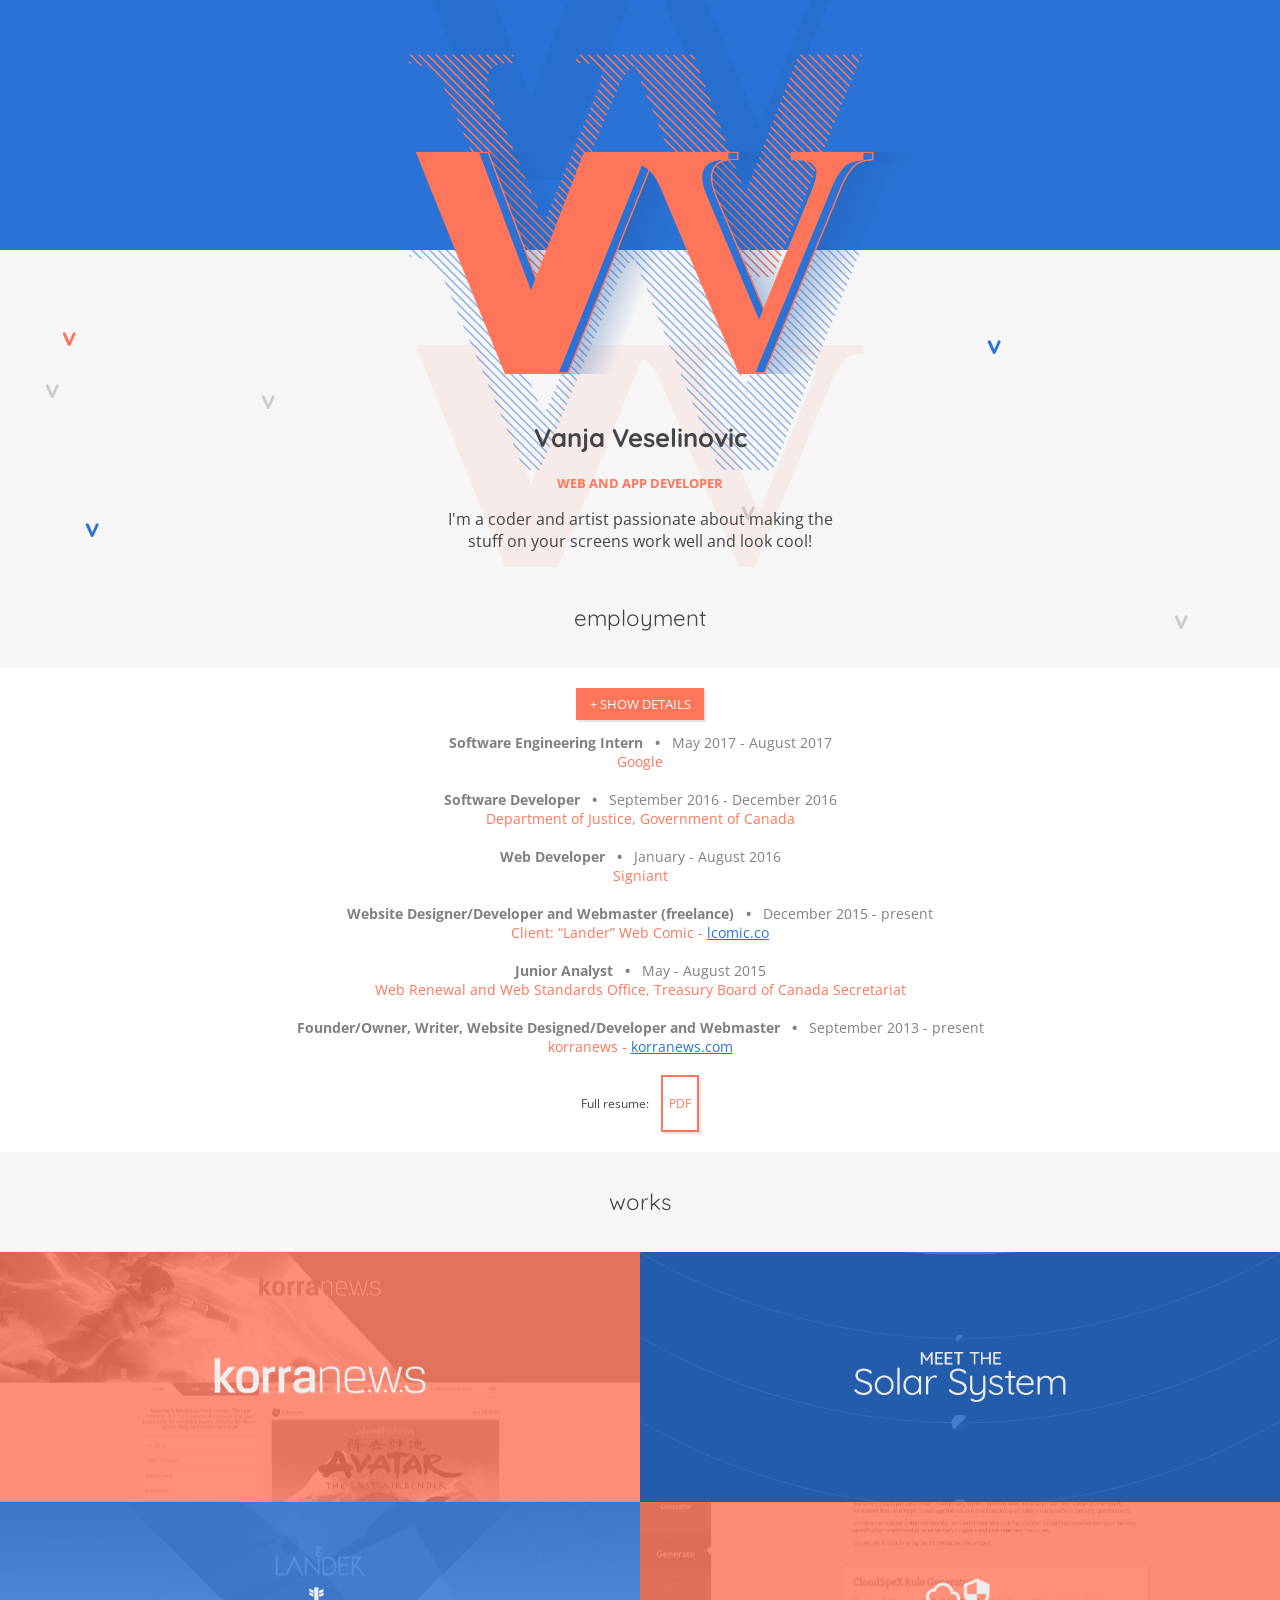
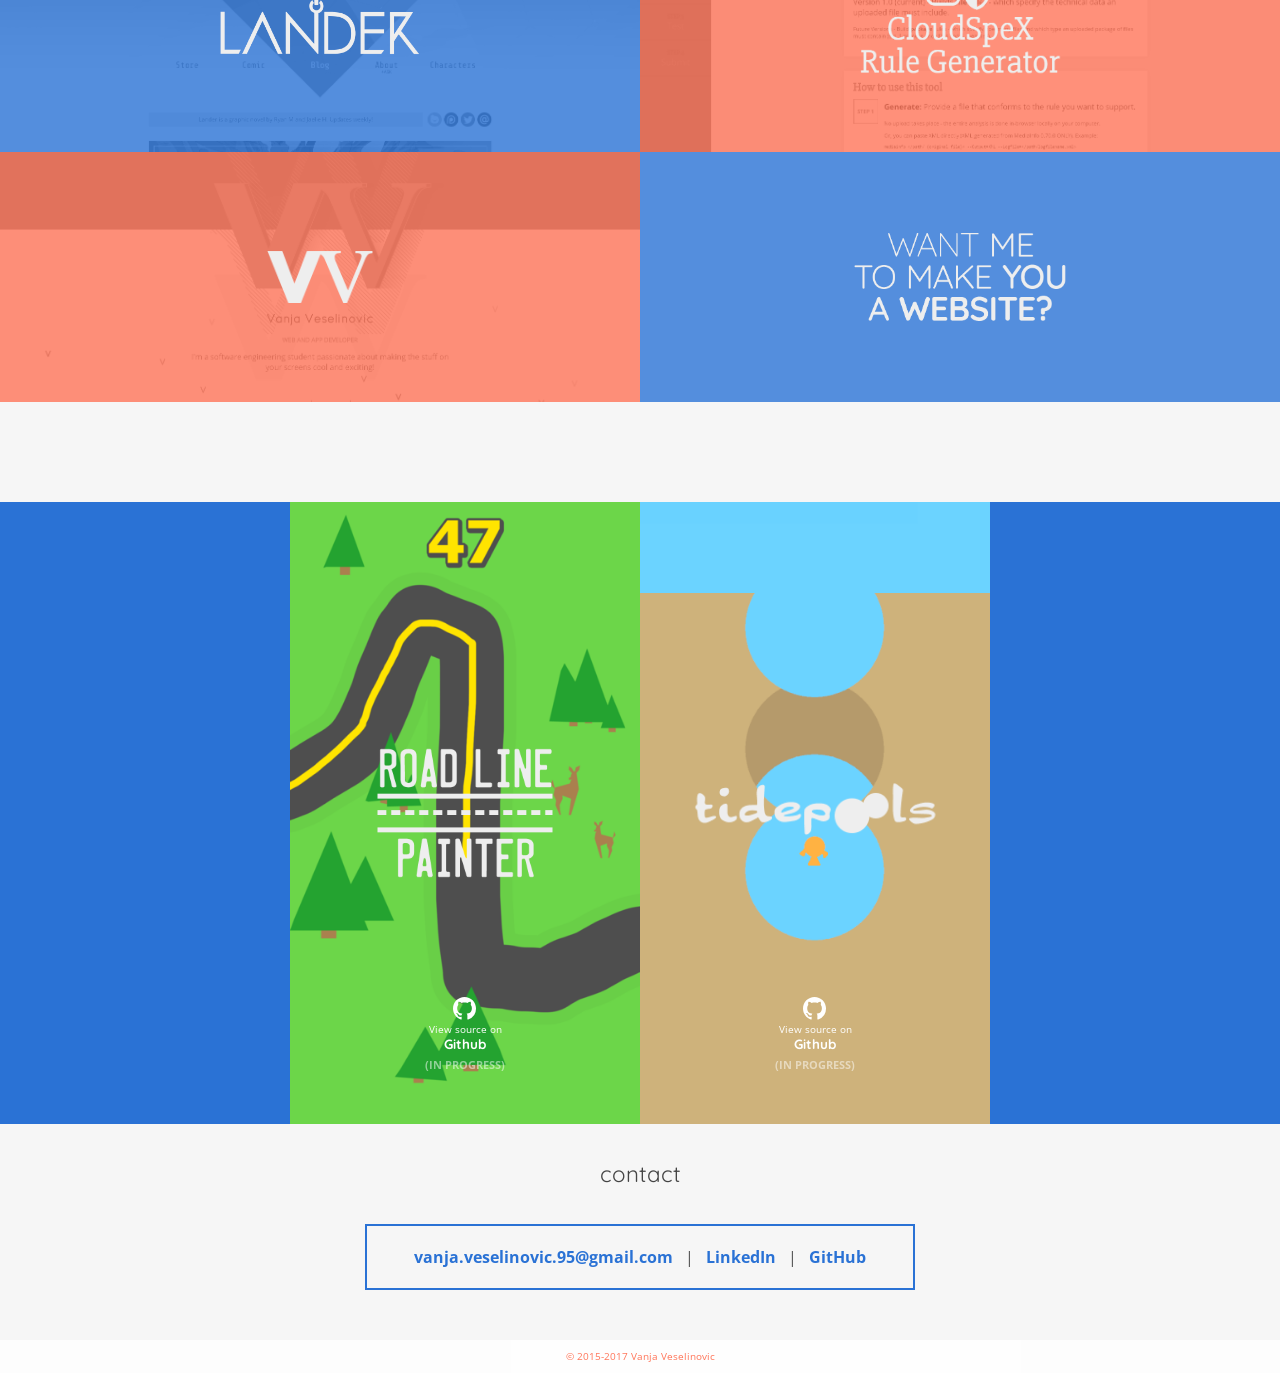
==== commit 10ff8337: "update a website description" ====
--- a/index.html
+++ b/index.html
@@ -136,7 +136,7 @@
                         <img src="images/website-korranews-logo-dark.png" class="wm-logo" alt="Korra News"/>
                         <h2><a href="http://korranews.com">korranews.com</a></h2>
                         <p>est. 2013</p>
-                        <p>A passion project endeavour of mine. Korranews is an <i>Avatar: The Last Airbender</i> and <i>The Legend of Korra</i> news/fan site with a strong brand, wide reach, and multiple media partnerships.</p>
+                        <p>A passion project endeavour of mine. Korranews is an <i>Avatar: The Last Airbender</i> and <i>The Legend of Korra</i> news/fan site with a strong brand and wide reach.</p>
                         <p>Most recently redesigned and redeveloped from the ground up in May 2017.</p>
                     </div>
                 </div>
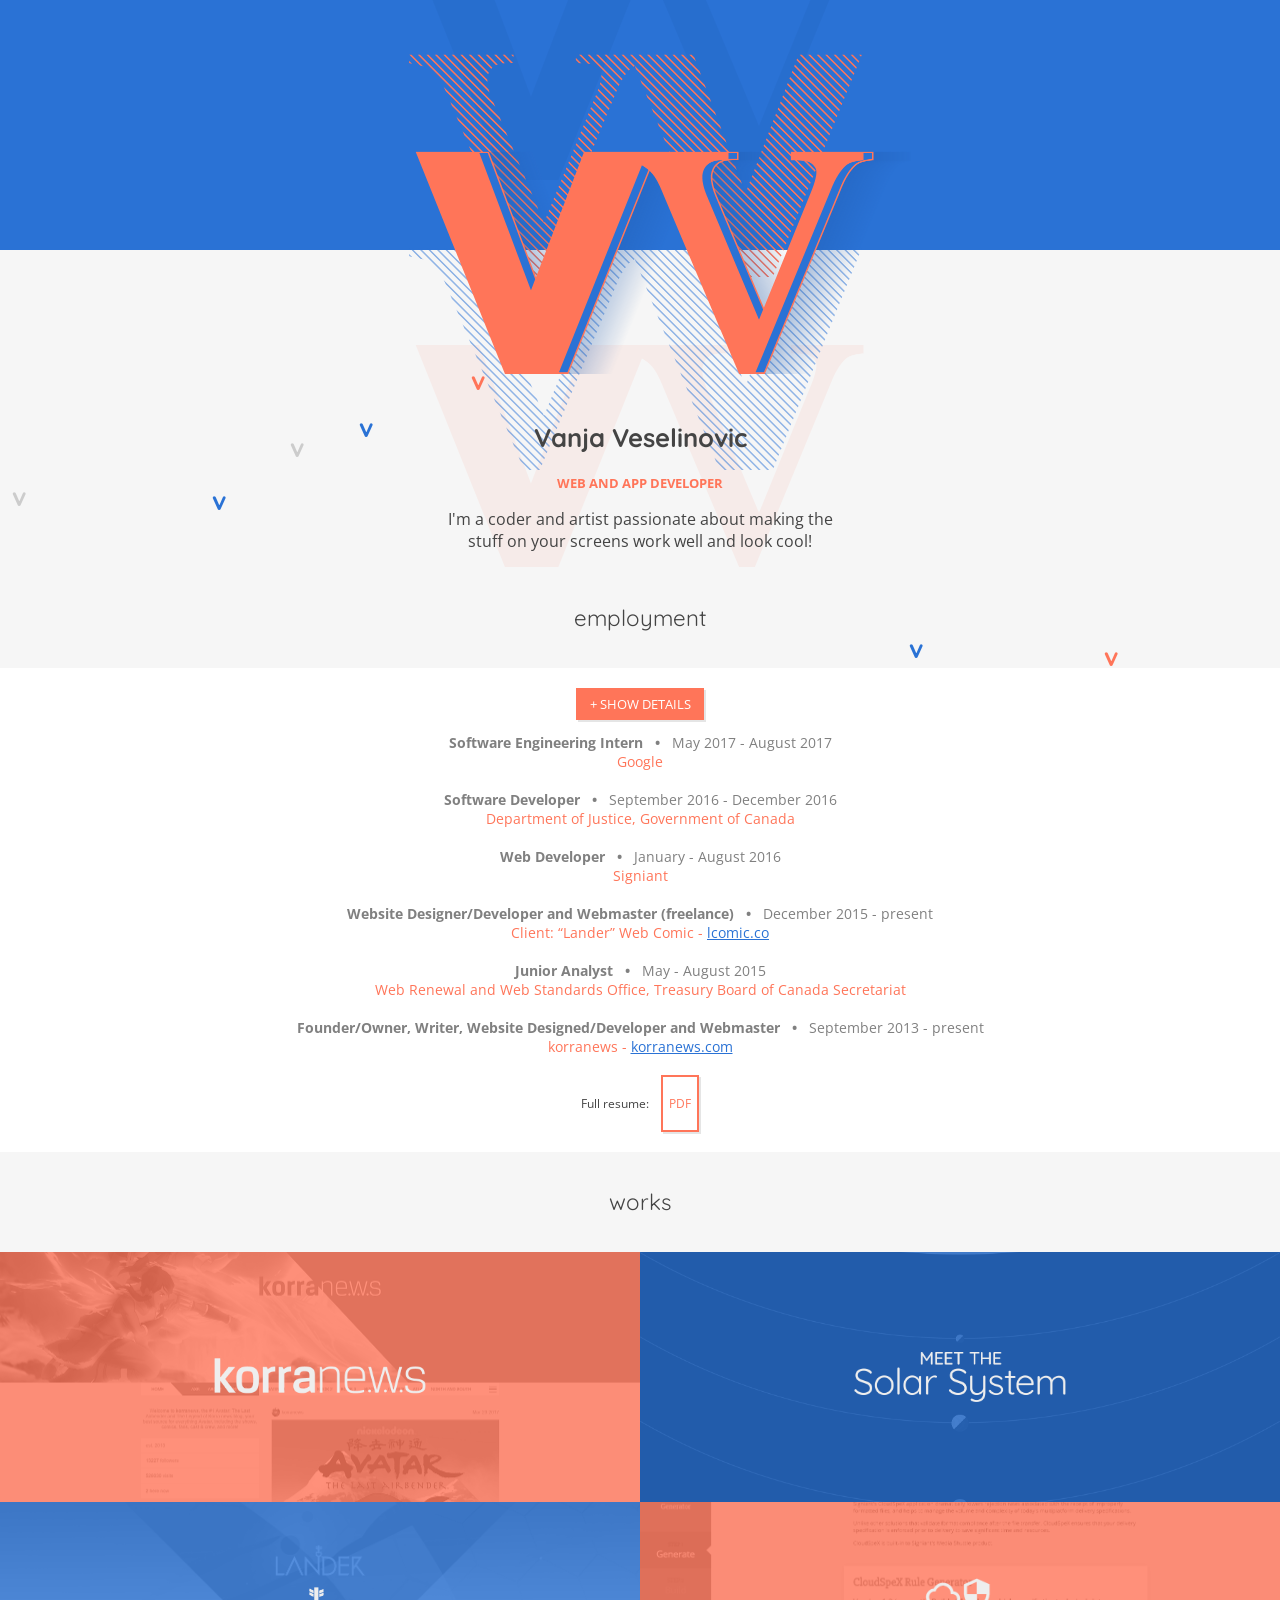
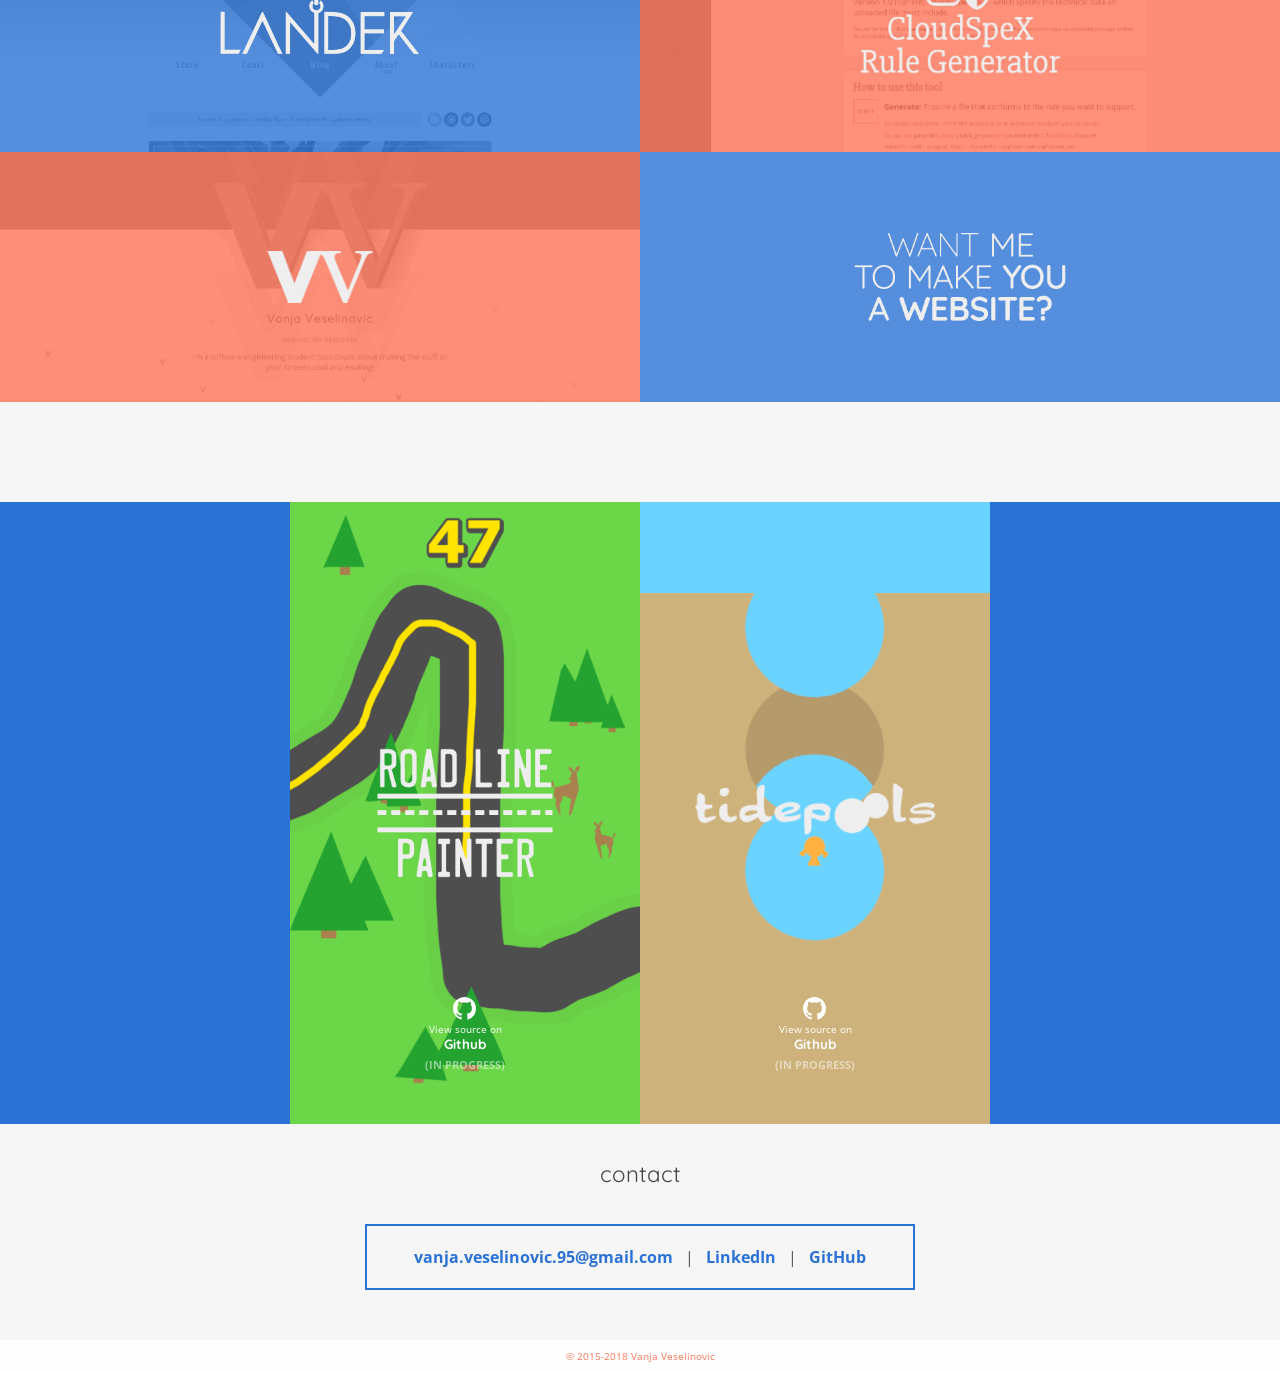
==== commit 5ae784bb: "update copyright year" ====
--- a/index.html
+++ b/index.html
@@ -299,7 +299,7 @@
         <a href="mailto:vanja.veselinovic.95@gmail.com">vanja.veselinovic.95@gmail.com</a> &nbsp;&nbsp;|&nbsp;&nbsp; <a href="http://ca.linkedin.com/pub/vanja-veselinovic/a6/648/2b9">LinkedIn</a> &nbsp;&nbsp;|&nbsp;&nbsp; <a href="https://github.com/vanjaveselinovic">GitHub</a>
     </div>
     <div id="footer">
-        © 2015-2017 Vanja Veselinovic
+        © 2015-2018 Vanja Veselinovic
     </div>
 </body>
 </html>
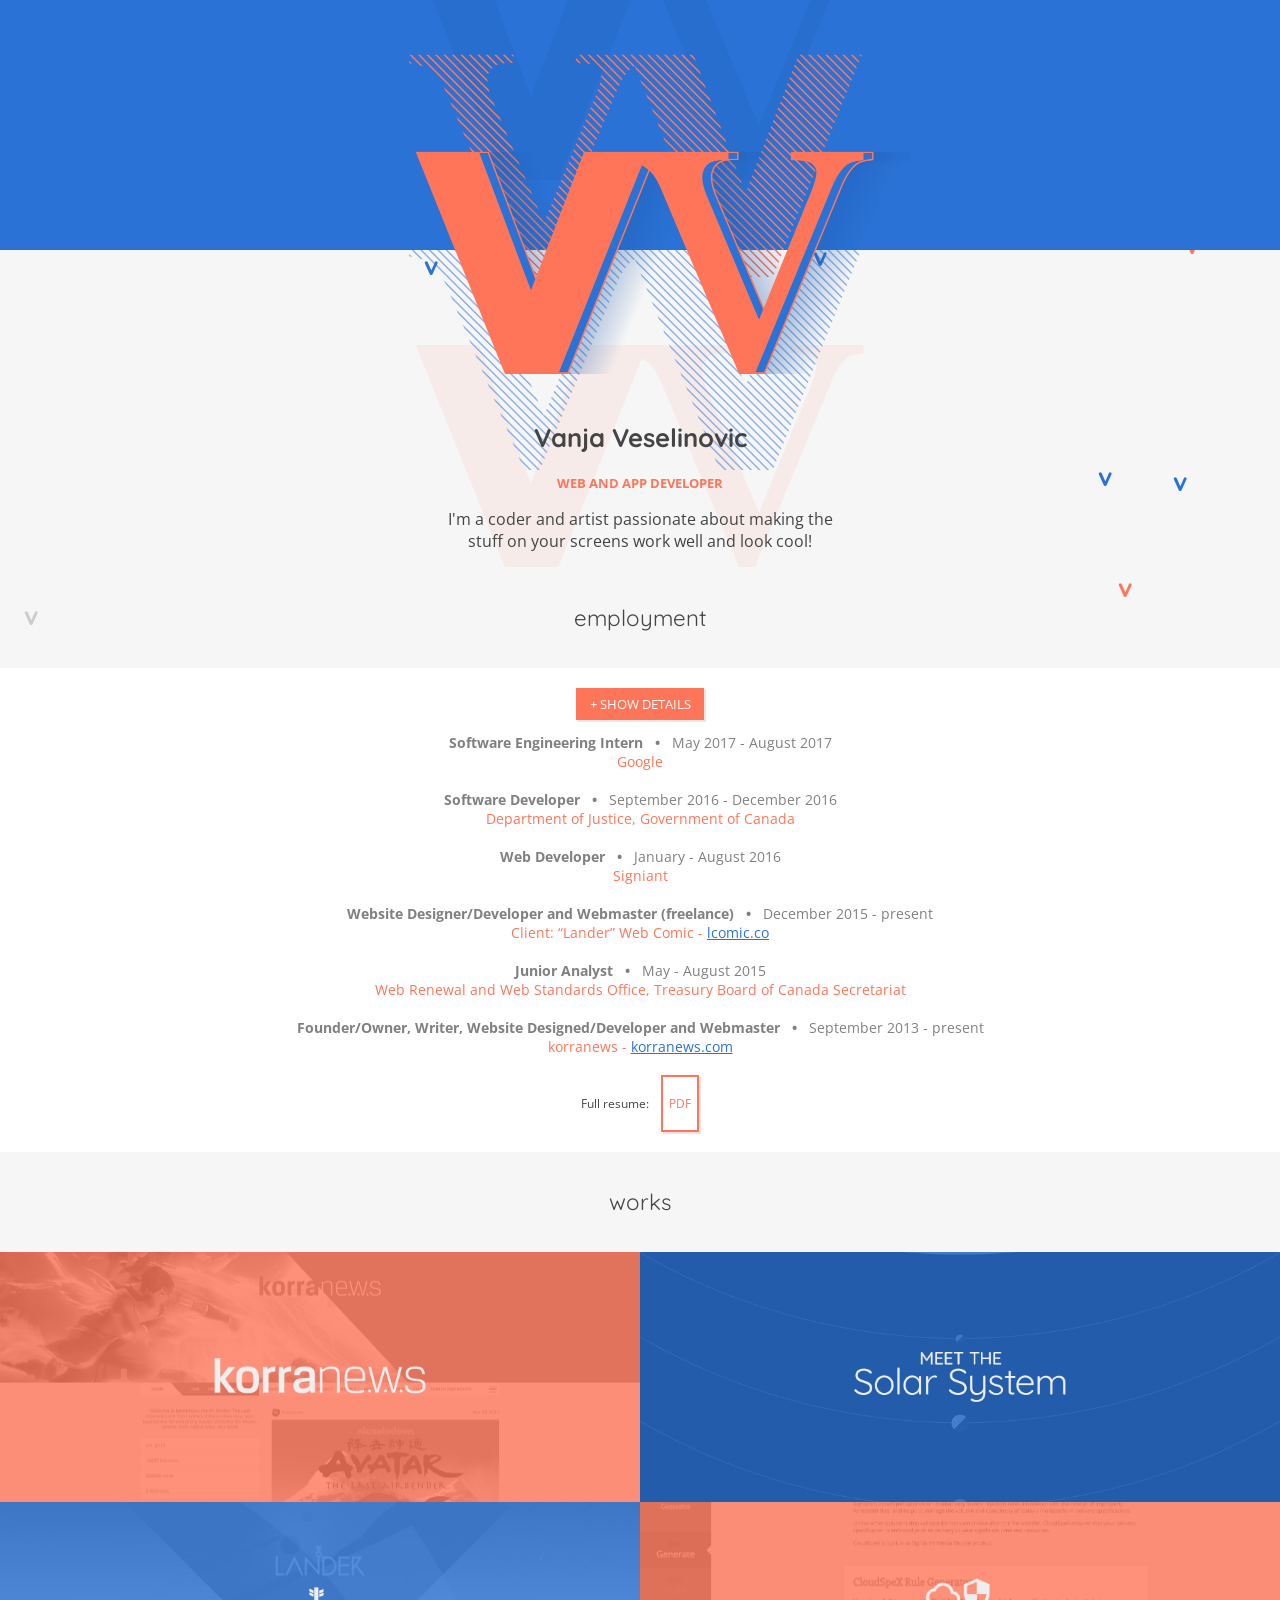
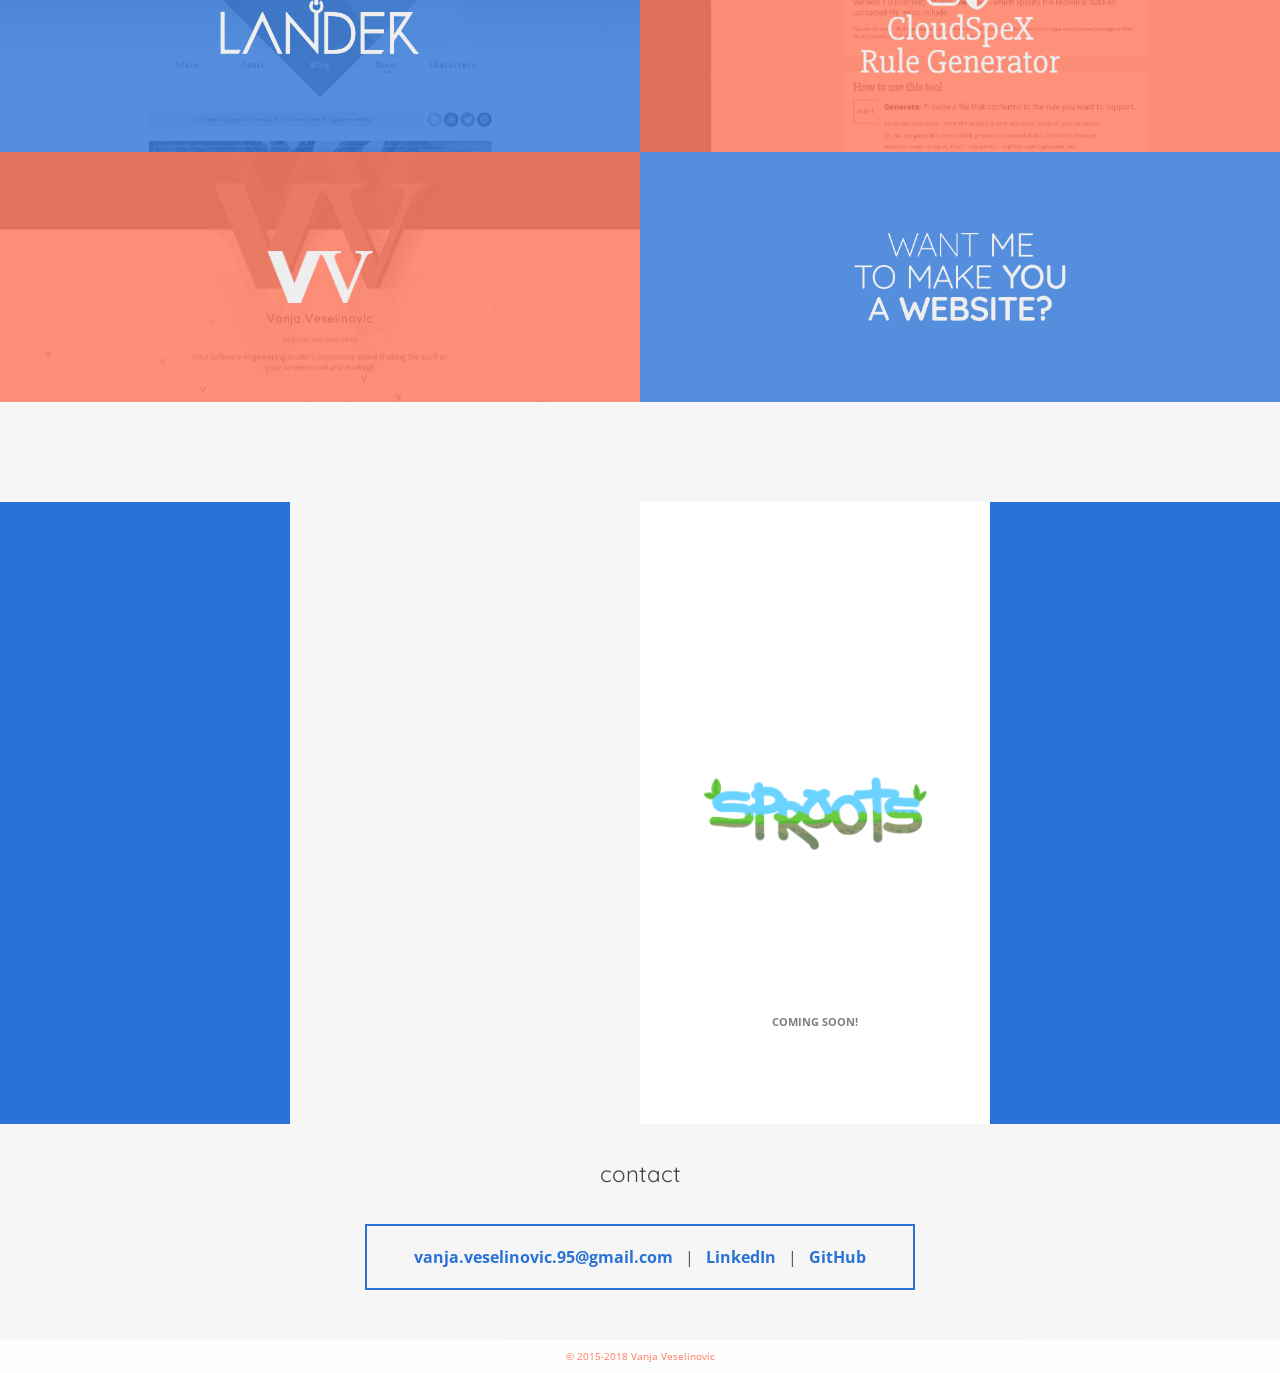
==== commit 5755c492: "update roadline section to be iframe of vvgames (for now), update other app to sproots coming soon" ====
--- a/index.html
+++ b/index.html
@@ -266,6 +266,8 @@
         <div id="apps-left"></div>
         <div id="apps-middle">
             <div class="app">
+                <iframe src="http://vanjav.com/vvgames"></iframe>
+                <!--
                 <div class="app-logo"></div>
                 <div class="app-info">
                     <a href="https://github.com/vanjaveselinovic/RoadLinePainter" class="github">
@@ -276,17 +278,20 @@
                     </a>
                     <span class="app-note">(in progress)</span>
                 </div>
+                -->
             </div>
             <div class="app">
                 <div class="app-logo"></div>
                 <div class="app-info">
+                    <!--
                     <a href="https://github.com/vanjaveselinovic/Tidepool" class="github">
                         <div>
                             <svg class="icon i-github" height="2.4em" version="1.1" viewBox="0 0 16 16"><path d="M8 0C3.58 0 0 3.58 0 8c0 3.54 2.29 6.53 5.47 7.59.4.07.55-.17.55-.38 0-.19-.01-.82-.01-1.49-2.01.37-2.53-.49-2.69-.94-.09-.23-.48-.94-.82-1.13-.28-.15-.68-.52-.01-.53.63-.01 1.08.58 1.23.82.72 1.21 1.87.87 2.33.66.07-.52.28-.87.51-1.07-1.78-.2-3.64-.89-3.64-3.95 0-.87.31-1.59.82-2.15-.08-.2-.36-1.02.08-2.12 0 0 .67-.21 2.2.82.64-.18 1.32-.27 2-.27.68 0 1.36.09 2 .27 1.53-1.04 2.2-.82 2.2-.82.44 1.1.16 1.92.08 2.12.51.56.82 1.27.82 2.15 0 3.07-1.87 3.75-3.65 3.95.29.25.54.73.54 1.48 0 1.07-.01 1.93-.01 2.2 0 .21.15.46.55.38A8.013 8.013 0 0 0 16 8c0-4.42-3.58-8-8-8z"></path></svg>
                             <div>View source on<br><h2>Github</h2></div>
                         </div>
                     </a>
-                    <span class="app-note">(in progress)</span>
+                    -->
+                    <span class="app-note">Coming soon!</span>
                 </div>
             </div>
         </div>
--- a/style.css
+++ b/style.css
@@ -634,23 +634,26 @@
     position: relative;
 }
 
+/*
 .app:nth-child(1) {
     background-image: url("images/app-rlp.png");
 }
+*/
 
 .app:nth-child(2) {
-    background-image: url("images/app-tp.png");
+    /*background-image: url("images/app-tp.png");*/
+    background: white;
 }
 
 .app-info {
     position: absolute;
-    bottom: 50px;
+    bottom: 15%;
     left: 50%;
     transform: translate(-50%, 0);
 }
 
 .app-info .app-note {
-    color: rgba(255,255,255,0.5);
+    color: rgba(0,0,0,0.5);
     font-size: 0.7em;
     text-transform: uppercase;
     font-weight: bold;
@@ -689,7 +692,7 @@
 }
 
 .app:nth-child(2) .app-logo {
-    background-image: url("images/app-tp-logo.png");
+    background-image: url("images/sproots-logo.png");
     width: 70%;
     height: 350px;
 }
@@ -711,6 +714,12 @@
     opacity: 0;
 }
 
+iframe {
+    border: unset;
+    width: 100%;
+    height: 100%;
+}
+
 @media screen and (max-width: 550px) {
     #header-bg {
         height: 200px;
